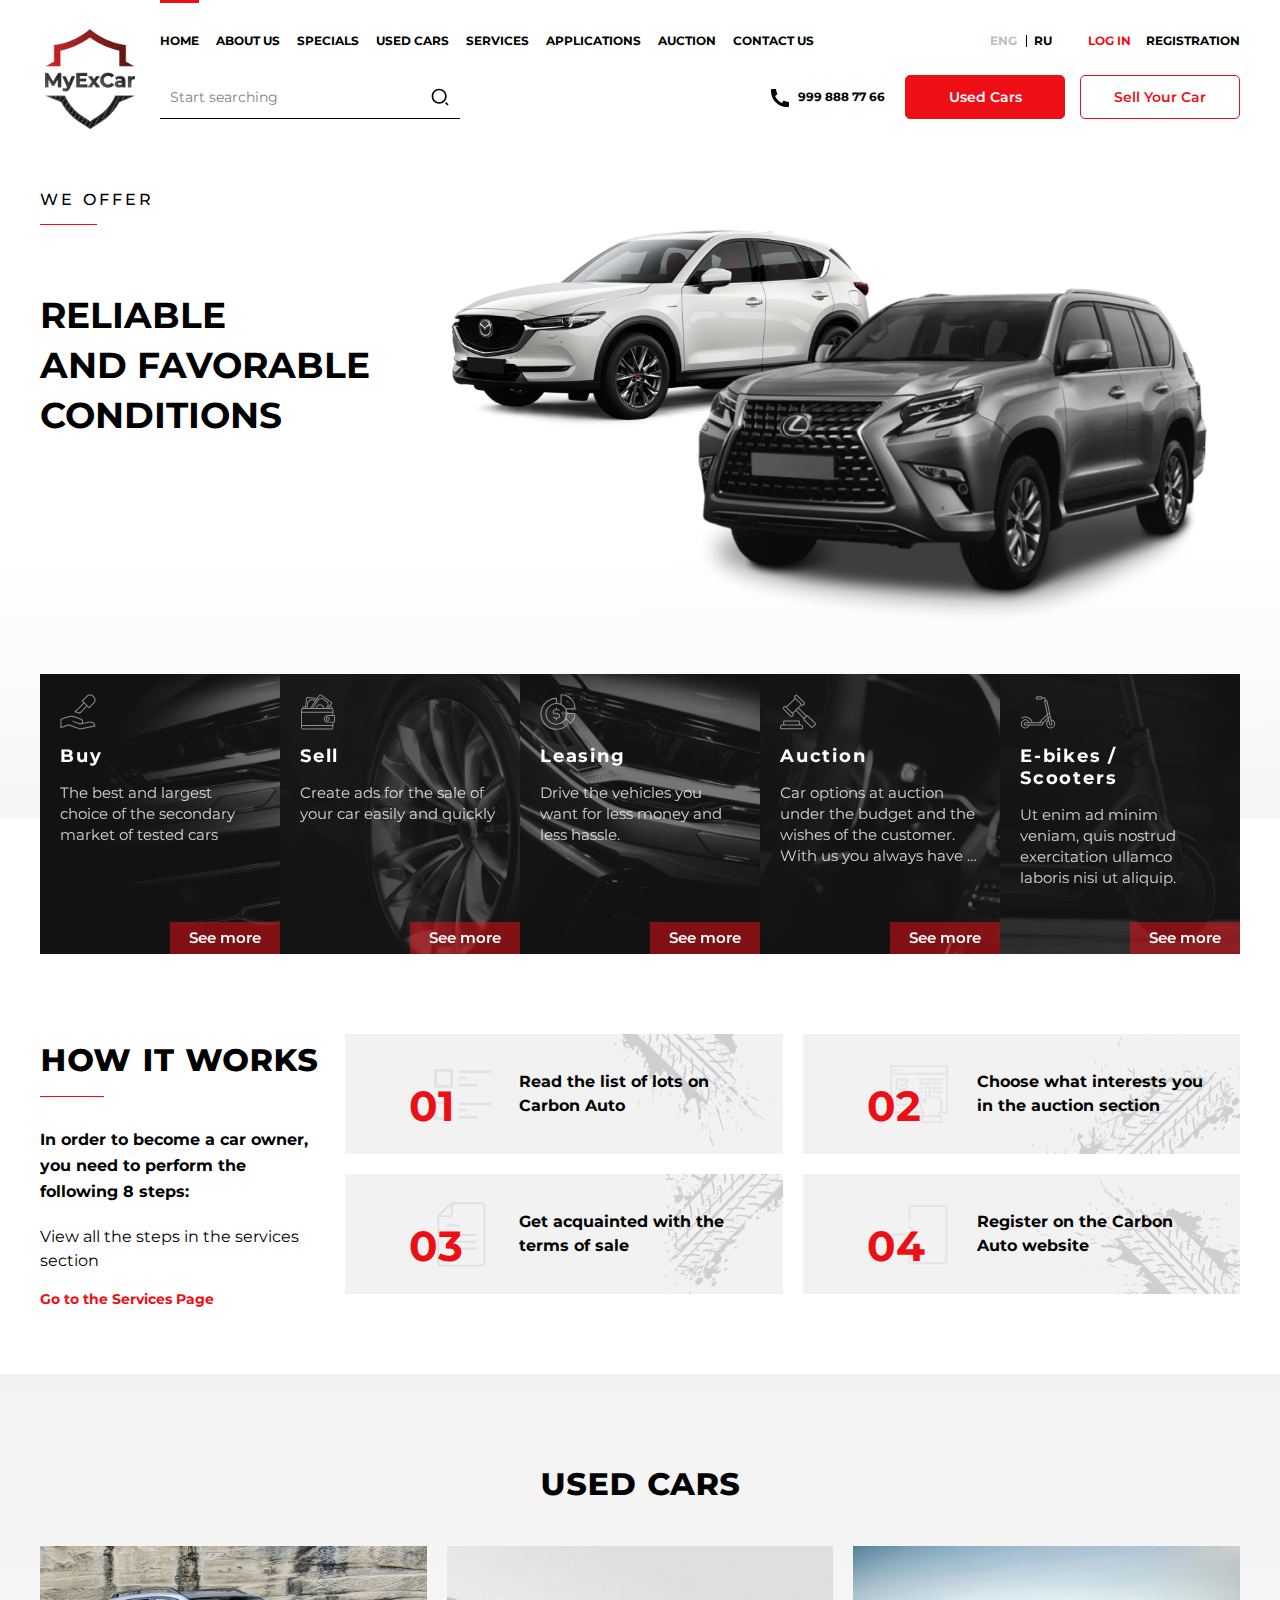
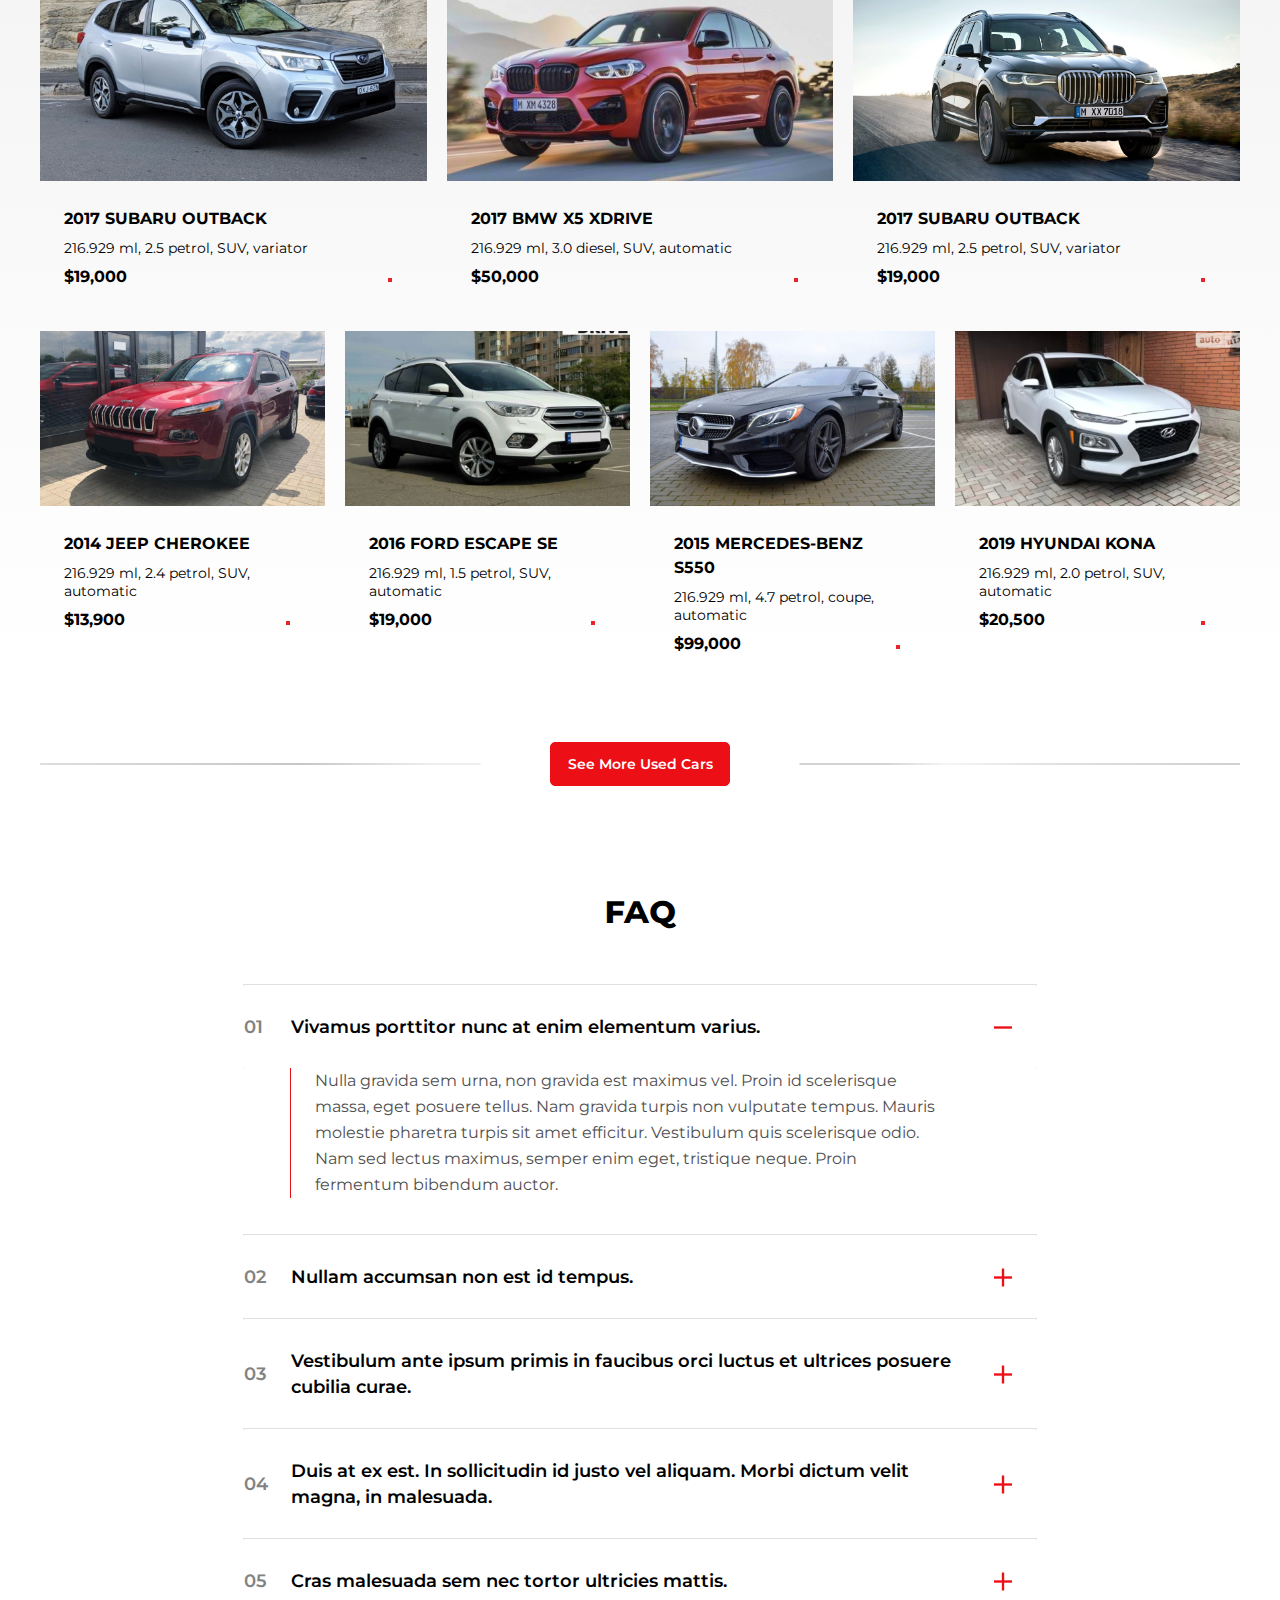
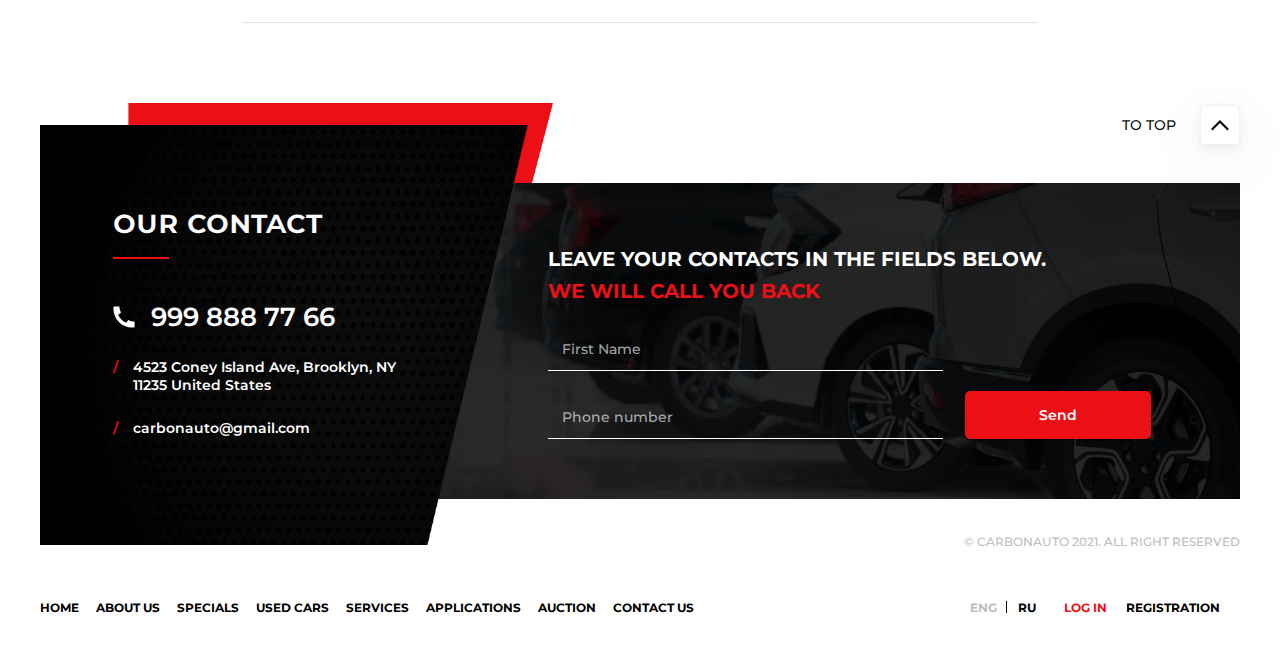
==== index.html @ 4f97e276 "update" ====
<!DOCTYPE html>
<html lang="en">

<head>
    <meta charset="UTF-8">
    <meta http-equiv="X-UA-Compatible" content="IE=edge">
    <meta name="viewport" content="width=device-width, initial-scale=1.0">
    <title>Main</title>
    <link rel="stylesheet" href="css/bootstrap.min.css">
    <link rel="stylesheet" href="css/slick.css">
    <link rel="stylesheet" href="css/common.css">
    <link rel="stylesheet" href="css/responsive.css">
</head>

<body>
    <header class="header">
        <div class="myexcontainer">
            <div class="header__contentwrapp">
                <div class="header__leftbox">
                    <a href="index.html" class="logo">
                        <img src="img/logo.svg" alt="logo">
                    </a>
                </div>
                <div class="header__rightbox">
                    <div class="header__rightbox-toprow">
                        <nav class="header_nav">
                            <ul>
                                <li class="active"><a href="index.html">HOME</a></li>
                                <li><a href="#">ABOUT US</a></li>
                                <li><a href="#">SPECIALS</a></li>
                                <li><a href="catalog.html">Used Cars</a></li>
                                <li><a href="services.html">SERVICES</a></li>
                                <li><a href="#">APPLICATIONS</a></li>
                                <li><a href="#">AUCTION</a></li>
                                <li><a href="#">CONTACT US</a></li>
                            </ul>
                        </nav>
                        <div class="header__signsect">
                            <div class="header__language">
                                <ul>
                                    <li class="active"><a href="#">ENG</a></li>
                                    <li><a href="#">RU</a></li>
                                </ul>
                            </div>
                            <div class="header__sign">
                                <ul>
                                    <li><a href="login.html">Log in</a></li>
                                    <li><a href="#">Registration</a></li>
                                </ul>
                            </div>
                        </div>
                    </div>
                    <div class="header__rightbox-bottrow">
                        <div class="header__searchbox">
                            <form action="">
                                <div class="header__serchinputfield">
                                    <input type="text" placeholder="Start searching">
                                    <button type="submit"></button>
                                </div>
                            </form>
                        </div>
                        <div class="header__callbox">
                            <a href="tel:9998887766" class="phonelink">
                                <svg width="24" height="24" viewBox="0 0 24 24" fill="none"
                                    xmlns="http://www.w3.org/2000/svg">
                                    <path
                                        d="M21 16.42V19.956C21.0001 20.2092 20.9042 20.453 20.7316 20.6382C20.559 20.8234 20.3226 20.9363 20.07 20.954C19.633 20.984 19.276 21 19 21C10.163 21 3 13.837 3 5C3 4.724 3.015 4.367 3.046 3.93C3.06372 3.67744 3.17658 3.44101 3.3618 3.26841C3.54703 3.09581 3.79082 2.99989 4.044 3H7.58C7.70404 2.99987 7.8237 3.04586 7.91573 3.12902C8.00776 3.21218 8.0656 3.32658 8.078 3.45C8.101 3.68 8.122 3.863 8.142 4.002C8.34073 5.38892 8.748 6.73783 9.35 8.003C9.445 8.203 9.383 8.442 9.203 8.57L7.045 10.112C8.36445 13.1865 10.8145 15.6365 13.889 16.956L15.429 14.802C15.4919 14.714 15.5838 14.6509 15.6885 14.6237C15.7932 14.5964 15.9042 14.6068 16.002 14.653C17.267 15.2539 18.6156 15.6601 20.002 15.858C20.141 15.878 20.324 15.9 20.552 15.922C20.6752 15.9346 20.7894 15.9926 20.8724 16.0846C20.9553 16.1766 21.0012 16.2961 21.001 16.42H21Z"
                                        fill="black" />
                                </svg>

                                999 888 77 66
                            </a>
                            <a href="catalog.html" class="redbtn">Used Cars</a>
                            <a href="#" class="transparrbtn">Sell Your Car</a>
                        </div>
                    </div>
                </div>
                <div class="searchadaptive">
                    <button class="respsearchicon"></button>
                </div>
                <div class="burgericon"></div>
            </div>
        </div>
        <div class="mobile-menu">
            <div class="mobile-menu_head">
                <span>Menu</span>
                <button class="closemenu"></button>
            </div>
            <div class="mobile-menu_body">
                <ul class="mobmenulist">
                    <li><a href="login.html">Log in</a></li>
                    <li><a href="#">Registration</a></li>
                    <li><a href="index.html">Home</a></li>
                    <li><a href="#">ABOUT US</a></li>
                    <li><a href="#">SPECIALS</a></li>
                    <li><a href="catalog.html">Used Cars</a></li>
                    <li><a href="services.html">SERVICES</a></li>
                    <li><a href="#">APPLICATIONS</a></li>
                    <li><a href="#">AUCTION</a></li>
                    <li><a href="#">CONTACT US</a></li>
                </ul>
                <div class="moblanglist">
                    <ul>
                        <li class="active"><a href="#">ENG</a></li>
                        <li><a href="#">RU</a></li>
                    </ul>
                </div>
                <div class="mobbtns">
                    <a href="catalog.html" class="redbtn">Used Cars</a>
                    <a href="#" class="transparrbtn">Sell Your Car</a>
                    <a class="mobbtns__tel" href="tel:9998887766">999 888 77 66</a>
                </div>
            </div>
        </div>
    </header>

    <main>
        <section class="mainparallaxsect">
            <div class="myexcontainer">
                <div class="row">
                    <div class="col-xl-4 col-lg-5">
                        <div class="mainparallaxsect__content">
                            <p class="sectsubtitle">we offer </p>
                            <h1>reliable<br> and favorable conditions</h1>
                        </div>
                    </div>
                    <div class="col-xl-8 col-lg-7">
                        <div class="mainparallaxsect__parallax">
                            <div id="scene">
                                <div data-depth="0.1">
                                    <img src="img/parallaxpic2.png" alt="img">
                                </div>
                                <div data-depth="-0.1">
                                    <img src="img/parallaxpic1.png" alt="img">
                                </div>
                            </div>
                            <img src="img/cars.png" alt="img">
                        </div>
                    </div>
                </div>
            </div>
        </section>

        <section class="servicesdark">
            <div class="myexcontainer">
                <div class="row no-gutters servicesdark__slider">
                    <div class="servicesdark__col">
                        <a href="#">
                            <div class="servicesdark__box">
                                <img src="img/servicepic1.jpg" alt="Buy">
                                <div class="servicesdark__boxcontent">
                                    <img src="img/icons/service-icon1.svg" alt="icon">
                                    <p class="title">Buy</p>
                                    <p class="descr">
                                        The best and largest choice of the secondary market of tested cars
                                    </p>
                                </div>
                                <span class="servicesdark__link">See more</span>
                            </div>
                        </a>
                    </div>
                    <div class="servicesdark__col">
                        <a href="#">
                            <div class="servicesdark__box">
                                <img src="img/servicepic2.jpg" alt="Buy">
                                <div class="servicesdark__boxcontent">
                                    <img src="img/icons/service-icon2.svg" alt="icon">
                                    <p class="title">Sell</p>
                                    <p class="descr">
                                        Create ads for the sale of your car easily and quickly
                                    </p>
                                </div>
                                <span class="servicesdark__link">See more</span>
                            </div>
                        </a>
                    </div>
                    <div class="servicesdark__col">
                        <a href="#">
                            <div class="servicesdark__box">
                                <img src="img/servicepic3.jpg" alt="Buy">
                                <div class="servicesdark__boxcontent">
                                    <img src="img/icons/service-icon3.svg" alt="icon">
                                    <p class="title">Leasing</p>
                                    <p class="descr">
                                        Drive the vehicles you want for less money and less hassle.
                                    </p>
                                </div>
                                <span class="servicesdark__link">See more</span>
                            </div>
                        </a>
                    </div>
                    <div class="servicesdark__col">
                        <a href="#">
                            <div class="servicesdark__box">
                                <img src="img/servicepic4.jpg" alt="Buy">
                                <div class="servicesdark__boxcontent">
                                    <img src="img/icons/service-icon4.svg" alt="icon">
                                    <p class="title">Auction</p>
                                    <p class="descr">
                                        Сar options at auction under the budget and the wishes of the customer. With us
                                        you always have a choice.
                                    </p>
                                </div>
                                <span class="servicesdark__link">See more</span>
                            </div>
                        </a>
                    </div>
                    <div class="servicesdark__col">
                        <a href="#">
                            <div class="servicesdark__box">
                                <img src="img/servicepic5.jpg" alt="Buy">
                                <div class="servicesdark__boxcontent">
                                    <img src="img/icons/service-icon5.svg" alt="icon">
                                    <p class="title">E-bikes / Scooters</p>
                                    <p class="descr">
                                        Ut enim ad minim veniam, quis nostrud exercitation ullamco laboris nisi ut
                                        aliquip.
                                    </p>
                                </div>
                                <span class="servicesdark__link">See more</span>
                            </div>
                        </a>
                    </div>
                </div>
            </div>
        </section>

        <section class="howitworks">
            <div class="myexcontainer">
                <div class="row">
                    <div class="col-xl-3 col-lg-4">
                        <div class="howitworks__descrsect">
                            <p class="section-title underlinered">how it works</p>
                            <p class="section-boldtext">
                                In order to become a car owner, you need to perform the following 8 steps:
                            </p>
                            <div class="descr">
                                <p>View all the steps in the services section</p>
                            </div>
                            <a href="#">Go to the Services Page</a>
                        </div>
                    </div>
                    <div class="col-xl-9 col-lg-8">
                        <div class="row">
                            <div class="col-md-6">
                                <div class="howitworks__box">
                                    <div class="hiwnum">
                                        <span>01</span>
                                        <img src="img/icons/hiwicon1.svg" alt="img">
                                    </div>
                                    <div class="hiwdescr">
                                        <p>Read the list of lots on Carbon Auto</p>
                                    </div>
                                </div>
                            </div>
                            <div class="col-md-6">
                                <div class="howitworks__box">
                                    <div class="hiwnum">
                                        <span>02</span>
                                        <img src="img/icons/hiwicon2.svg" alt="img">
                                    </div>
                                    <div class="hiwdescr">
                                        <p>Choose what interests you in the auction section</p>
                                    </div>
                                </div>
                            </div>
                            <div class="col-md-6">
                                <div class="howitworks__box">
                                    <div class="hiwnum">
                                        <span>03</span>
                                        <img src="img/icons/hiwicon3.svg" alt="img">
                                    </div>
                                    <div class="hiwdescr">
                                        <p>Get acquainted with the terms of sale</p>
                                    </div>
                                </div>
                            </div>
                            <div class="col-md-6">
                                <div class="howitworks__box">
                                    <div class="hiwnum">
                                        <span>04</span>
                                        <img src="img/icons/hiwicon4.svg" alt="img">
                                    </div>
                                    <div class="hiwdescr">
                                        <p>Register on the
                                            Carbon Auto website</p>
                                    </div>
                                </div>
                            </div>
                        </div>
                    </div>
                </div>
            </div>
        </section>

        <section class="usedcars">
            <div class="myexcontainer">
                <p class="section-title">used cars</p>
                <div class="row">
                    <div class="col-lg-4">
                        <a href="#">
                            <div class="usedcarscard">
                                <div class="usedcarscard__img">
                                    <img src="img/car1.png" alt="img">
                                </div>
                                <div class="usedcarscard__info">
                                    <p class="title">2017 SUBARU OUTBACK</p>
                                    <p class="descr">216.929 ml, 2.5 petrol, SUV, varіator</p>
                                    <p class="price">$19,000</p>
                                    <div class="arrowanimation">
                                        <span class="redpoint"></span>
                                        <img src="img/redarrow.svg" alt="arrow">
                                    </div>
                                </div>
                            </div>
                        </a>
                    </div>
                    <div class="col-lg-4">
                        <a href="#">
                            <div class="usedcarscard">
                                <div class="usedcarscard__img">
                                    <img src="img/car2.png" alt="img">
                                </div>
                                <div class="usedcarscard__info">
                                    <p class="title">2017 BMW X5 XDRIVE</p>
                                    <p class="descr">216.929 ml, 3.0 diesel, SUV, automatic</p>
                                    <p class="price">$50,000</p>
                                    <div class="arrowanimation">
                                        <span class="redpoint"></span>
                                        <img src="img/redarrow.svg" alt="arrow">
                                    </div>
                                </div>
                            </div>
                        </a>
                    </div>
                    <div class="col-lg-4">
                        <a href="#">
                            <div class="usedcarscard">
                                <div class="usedcarscard__img">
                                    <img src="img/car3.png" alt="img">
                                </div>
                                <div class="usedcarscard__info">
                                    <p class="title">2017 SUBARU OUTBACK</p>
                                    <p class="descr">216.929 ml, 2.5 petrol, SUV, varіator</p>
                                    <p class="price">$19,000</p>
                                    <div class="arrowanimation">
                                        <span class="redpoint"></span>
                                        <img src="img/redarrow.svg" alt="arrow">
                                    </div>
                                </div>
                            </div>
                        </a>
                    </div>
                    <div class="col-lg-3 col-md-6">
                        <a href="#">
                            <div class="usedcarscard">
                                <div class="usedcarscard__img">
                                    <img src="img/car4.png" alt="img">
                                </div>
                                <div class="usedcarscard__info">
                                    <p class="title">2014 JEEP CHEROKEE</p>
                                    <p class="descr">216.929 ml, 2.4 petrol, SUV, automatic</p>
                                    <p class="price">$13,900</p>
                                    <div class="arrowanimation">
                                        <span class="redpoint"></span>
                                        <img src="img/redarrow.svg" alt="arrow">
                                    </div>
                                </div>
                            </div>
                        </a>
                    </div>
                    <div class="col-lg-3 col-md-6">
                        <a href="#">
                            <div class="usedcarscard">
                                <div class="usedcarscard__img">
                                    <img src="img/car5.png" alt="img">
                                </div>
                                <div class="usedcarscard__info">
                                    <p class="title">2016 FORD ESCAPE SE</p>
                                    <p class="descr">216.929 ml, 1.5 petrol, SUV, automatic</p>
                                    <p class="price">$19,000</p>
                                    <div class="arrowanimation">
                                        <span class="redpoint"></span>
                                        <img src="img/redarrow.svg" alt="arrow">
                                    </div>
                                </div>
                            </div>
                        </a>
                    </div>
                    <div class="col-lg-3 col-md-6">
                        <a href="#">
                            <div class="usedcarscard">
                                <div class="usedcarscard__img">
                                    <img src="img/car6.png" alt="img">
                                </div>
                                <div class="usedcarscard__info">
                                    <p class="title">2015 MERCEDES-BENZ S550</p>
                                    <p class="descr">216.929 ml, 4.7 petrol, coupe, automatic</p>
                                    <p class="price">$99,000</p>
                                    <div class="arrowanimation">
                                        <span class="redpoint"></span>
                                        <img src="img/redarrow.svg" alt="arrow">
                                    </div>
                                </div>
                            </div>
                        </a>
                    </div>
                    <div class="col-lg-3 col-md-6">
                        <a href="#">
                            <div class="usedcarscard">
                                <div class="usedcarscard__img">
                                    <img src="img/car7.png" alt="img">
                                </div>
                                <div class="usedcarscard__info">
                                    <p class="title">2019 HYUNDAI KONA</p>
                                    <p class="descr">216.929 ml, 2.0 petrol, SUV, automatic</p>
                                    <p class="price">$20,500</p>
                                    <div class="arrowanimation">
                                        <span class="redpoint"></span>
                                        <img src="img/redarrow.svg" alt="arrow">
                                    </div>
                                </div>
                            </div>
                        </a>
                    </div>
                    <div class="col-12">
                        <div class="showmorecars">
                            <a href="#" class="redbtn">See More Used Cars</a>
                        </div>
                    </div>
                </div>
            </div>
        </section>

        <section class="faq">
            <div class="myexcontainer">
                <div class="row justify-content-center">
                    <div class="col-xl-8">
                        <p class="section-title">faq</p>
                        <div class="accordion" id="accordionExample">
                            <div class="card">
                                <div class="card-header" id="headingOne">
                                    <h2 class="mb-0">
                                        <button class="btn btn-link btn-block text-left accordeon-title minus"
                                            type="button" data-toggle="collapse" data-target="#collapseOne"
                                            aria-expanded="true" aria-controls="collapseOne">
                                            <span>01</span> Vivamus porttitor nunc at enim elementum varius.
                                            <svg class="plussvg" width="23" height="23" viewBox="0 0 23 23" fill="none"
                                                xmlns="http://www.w3.org/2000/svg">
                                                <rect y="10" width="23" height="3" fill="#EC0F16" />
                                                <rect x="13" width="23" height="3" transform="rotate(90 13 0)"
                                                    fill="#EC0F16" />
                                            </svg>
                                        </button>
                                    </h2>
                                </div>

                                <div id="collapseOne" class="collapse show" aria-labelledby="headingOne"
                                    data-parent="#accordionExample">
                                    <div class="card-body">
                                        <p>Nulla gravida sem urna, non gravida est maximus vel. Proin id scelerisque
                                            massa,
                                            eget posuere tellus. Nam gravida turpis non vulputate tempus. Mauris
                                            molestie
                                            pharetra turpis sit amet efficitur. Vestibulum quis scelerisque odio. Nam
                                            sed
                                            lectus maximus, semper enim eget, tristique neque. Proin fermentum bibendum
                                            auctor.</p>
                                    </div>
                                </div>
                            </div>
                            <div class="card">
                                <div class="card-header" id="headingTwo">
                                    <h2 class="mb-0">
                                        <button class="btn btn-link btn-block text-left accordeon-title" type="button"
                                            data-toggle="collapse" data-target="#collapseTwo" aria-expanded="true"
                                            aria-controls="collapseTwo">
                                            <span>02</span> Nullam accumsan non est id tempus.
                                            <svg class="plussvg" width="23" height="23" viewBox="0 0 23 23" fill="none"
                                                xmlns="http://www.w3.org/2000/svg">
                                                <rect y="10" width="23" height="3" fill="#EC0F16" />
                                                <rect x="13" width="23" height="3" transform="rotate(90 13 0)"
                                                    fill="#EC0F16" />
                                            </svg>
                                        </button>
                                    </h2>
                                </div>
                                <div id="collapseTwo" class="collapse" aria-labelledby="headingTwo"
                                    data-parent="#accordionExample">
                                    <div class="card-body">
                                        <p>Nulla gravida sem urna, non gravida est maximus vel. Proin id scelerisque
                                            massa,
                                            eget posuere tellus. Nam gravida turpis non vulputate tempus. Mauris
                                            molestie
                                            pharetra turpis sit amet efficitur. Vestibulum quis scelerisque odio. Nam
                                            sed
                                            lectus maximus, semper enim eget, tristique neque. Proin fermentum bibendum
                                            auctor.</p>
                                    </div>
                                </div>
                            </div>
                            <div class="card">
                                <div class="card-header" id="headingThree">
                                    <h2 class="mb-0">
                                        <button class="btn btn-link btn-block text-left accordeon-title" type="button"
                                            data-toggle="collapse" data-target="#collapseThree" aria-expanded="true"
                                            aria-controls="collapseThree">
                                            <span>03</span> Vestibulum ante ipsum primis in faucibus orci luctus et
                                            ultrices posuere cubilia curae.
                                            <svg class="plussvg" width="23" height="23" viewBox="0 0 23 23" fill="none"
                                                xmlns="http://www.w3.org/2000/svg">
                                                <rect y="10" width="23" height="3" fill="#EC0F16" />
                                                <rect x="13" width="23" height="3" transform="rotate(90 13 0)"
                                                    fill="#EC0F16" />
                                            </svg>
                                        </button>
                                    </h2>
                                </div>
                                <div id="collapseThree" class="collapse" aria-labelledby="headingThree"
                                    data-parent="#accordionExample">
                                    <div class="card-body">
                                        <p>Nulla gravida sem urna, non gravida est maximus vel. Proin id scelerisque
                                            massa,
                                            eget posuere tellus. Nam gravida turpis non vulputate tempus. Mauris
                                            molestie
                                            pharetra turpis sit amet efficitur. Vestibulum quis scelerisque odio. Nam
                                            sed
                                            lectus maximus, semper enim eget, tristique neque. Proin fermentum bibendum
                                            auctor.</p>
                                    </div>
                                </div>
                            </div>
                            <div class="card">
                                <div class="card-header" id="headingThree">
                                    <h2 class="mb-0">
                                        <button class="btn btn-link btn-block text-left accordeon-title" type="button"
                                            data-toggle="collapse" data-target="#collapseFour" aria-expanded="true"
                                            aria-controls="collapseFour">
                                            <span>04</span> Duis at ex est. In sollicitudin id justo vel aliquam. Morbi
                                            dictum velit magna, in malesuada.
                                            <svg class="plussvg" width="23" height="23" viewBox="0 0 23 23" fill="none"
                                                xmlns="http://www.w3.org/2000/svg">
                                                <rect y="10" width="23" height="3" fill="#EC0F16" />
                                                <rect x="13" width="23" height="3" transform="rotate(90 13 0)"
                                                    fill="#EC0F16" />
                                            </svg>
                                        </button>
                                    </h2>
                                </div>
                                <div id="collapseFour" class="collapse" aria-labelledby="headingThree"
                                    data-parent="#accordionExample">
                                    <div class="card-body">
                                        <p>Nulla gravida sem urna, non gravida est maximus vel. Proin id scelerisque
                                            massa,
                                            eget posuere tellus. Nam gravida turpis non vulputate tempus. Mauris
                                            molestie
                                            pharetra turpis sit amet efficitur. Vestibulum quis scelerisque odio. Nam
                                            sed
                                            lectus maximus, semper enim eget, tristique neque. Proin fermentum bibendum
                                            auctor.</p>
                                    </div>
                                </div>
                            </div>
                            <div class="card">
                                <div class="card-header" id="headingThree">
                                    <h2 class="mb-0">
                                        <button class="btn btn-link btn-block text-left accordeon-title" type="button"
                                            data-toggle="collapse" data-target="#collapseFive" aria-expanded="true"
                                            aria-controls="collapseFive">
                                            <span>05</span> Cras malesuada sem nec tortor ultricies mattis.
                                            <svg class="plussvg" width="23" height="23" viewBox="0 0 23 23" fill="none"
                                                xmlns="http://www.w3.org/2000/svg">
                                                <rect y="10" width="23" height="3" fill="#EC0F16" />
                                                <rect x="13" width="23" height="3" transform="rotate(90 13 0)"
                                                    fill="#EC0F16" />
                                            </svg>
                                        </button>
                                    </h2>
                                </div>
                                <div id="collapseFive" class="collapse" aria-labelledby="headingThree"
                                    data-parent="#accordionExample">
                                    <div class="card-body">
                                        <p>Nulla gravida sem urna, non gravida est maximus vel. Proin id scelerisque
                                            massa,
                                            eget posuere tellus. Nam gravida turpis non vulputate tempus. Mauris
                                            molestie
                                            pharetra turpis sit amet efficitur. Vestibulum quis scelerisque odio. Nam
                                            sed
                                            lectus maximus, semper enim eget, tristique neque. Proin fermentum bibendum
                                            auctor.</p>
                                    </div>
                                </div>
                            </div>
                        </div>
                    </div>
                </div>
            </div>
        </section>

        <section class="contactsfoot">
            <div class="myexcontainer">
                <div class="contactsfoot__bgpic">
                    <div class="totop">To Top
                        <span>
                            <svg width="18" height="11" viewBox="0 0 18 11" fill="none"
                                xmlns="http://www.w3.org/2000/svg">
                                <path
                                    d="M16.4999 10.5L17.9999 9L8.99988 -3.93403e-07L-0.000122464 9L1.49988 10.5L8.99988 3L16.4999 10.5Z"
                                    fill="#0A0909" />
                            </svg>
                        </span>
                    </div>
                    <div class="row">
                        <div class="col-xl-5 col-lg-5">
                            <div class="contactsfoot__leftsect">
                                <p class="title">our contact</p>
                                <a href="tel:9998887766" class="phone">
                                    <svg width="28" height="28" viewBox="0 0 28 28" fill="none"
                                        xmlns="http://www.w3.org/2000/svg">
                                        <path
                                            d="M27.5 20.63V25.934C27.5002 26.3138 27.3563 26.6795 27.0974 26.9573C26.8385 27.2351 26.4838 27.4044 26.105 27.431C25.4495 27.476 24.914 27.5 24.5 27.5C11.2445 27.5 0.5 16.7555 0.5 3.5C0.5 3.086 0.5225 2.5505 0.569 1.895C0.595584 1.51617 0.764872 1.16152 1.04271 0.902613C1.32054 0.64371 1.68623 0.499828 2.066 0.5H7.37C7.55606 0.499812 7.73554 0.568789 7.87359 0.693531C8.01164 0.818273 8.09839 0.989874 8.117 1.175C8.1515 1.52 8.183 1.7945 8.213 2.003C8.5111 4.08338 9.122 6.10675 10.025 8.0045C10.1675 8.3045 10.0745 8.663 9.8045 8.855L6.5675 11.168C8.54668 15.7797 12.2218 19.4548 16.8335 21.434L19.1435 18.203C19.2379 18.071 19.3757 17.9763 19.5327 17.9355C19.6898 17.8946 19.8562 17.9102 20.003 17.9795C21.9005 18.8808 23.9234 19.4902 26.003 19.787C26.2115 19.817 26.486 19.85 26.828 19.883C27.0129 19.902 27.1841 19.9889 27.3085 20.1269C27.433 20.2649 27.5017 20.4442 27.5015 20.63H27.5Z"
                                            fill="white" />
                                    </svg>
                                    999 888 77 66
                                </a>
                                <ul>
                                    <li>
                                        4523 Coney Island Ave, Brooklyn,
                                        NY 11235 United States
                                    </li>
                                    <li><a href="mailto:carbonauto@gmail.com">carbonauto@gmail.com</a></li>
                                </ul>
                                <img class="blackfig" src="img/footfigure1.png" alt="img">
                                <img class="redfig" src="img/footfigure2.png" alt="img">
                            </div>
                        </div>
                        <div class="col-xl-7 col-lg-7">
                            <div class="contactsfoot__rightsect">
                                <p class="title">
                                    leave your contacts in the
                                    fields below. <span>we will call you back</span>
                                </p>
                                <form action="">
                                    <div class="fields">
                                        <input type="text" placeholder="First Name">
                                        <input type="tel" placeholder="Phone number">
                                    </div>
                                    <div class="btnsect">
                                        <input type="submit" value="Send">
                                    </div>
                                </form>
                            </div>
                        </div>
                    </div>
                    <span class="rightres">© СARBONAUTO 2021. ALL RIGHT RESERVED</span>
                </div>
            </div>
        </section>


    </main>

    <footer class="footer">
        <div class="myexcontainer">
            <div class="row no-gutters justify-content-between">
                <nav class="footer__nav">
                    <ul>
                        <li><a href="#">HOME</a></li>
                        <li><a href="#">ABOUT US</a></li>
                        <li><a href="#">SPECIALS</a></li>
                        <li><a href="#">USED CARS</a></li>
                        <li><a href="#">SERVICES</a></li>
                        <li><a href="#">APPLICATIONS</a></li>
                        <li><a href="#">AUCTION</a></li>
                        <li><a href="#">CONTACT US</a></li>
                    </ul>
                </nav>
                <div class="header__signsect">
                    <div class="header__language">
                        <ul>
                            <li class="active"><a href="#">ENG</a></li>
                            <li><a href="#">RU</a></li>
                        </ul>
                    </div>
                    <div class="header__sign">
                        <ul>
                            <li><a href="#">Log in</a></li>
                            <li><a href="#">Registration</a></li>
                        </ul>
                    </div>
                </div>
            </div>
        </div>
    </footer>













    <script src="js/jquery.js"></script>
    <script src="js/bootstrap.min.js"></script>
    <script src="js/parallax.js"></script>
    <script src="js/slick.min.js"></script>
    <script src="js/common.js"></script>
</body>

</html>
---- css/common.css ----
/* general */
@import url('https://fonts.googleapis.com/css2?family=Montserrat:wght@100;200;300;400;500;600;700;800;900&family=Roboto:wght@100;300;400;500;700;900&display=swap');

body {
    font-family: 'Montserrat', sans-serif;
    font-size: 16px;
    line-height: 24px;
    color: #000;
}

.myexcontainer {
    width: 100%;
    padding: 0 75px;
    position: relative;
}

a,
button,
input {
    outline: none !important;
}

a,
a:hover {
    text-decoration: none;
}

.transparrbtn {
    background: #fff;
    border: 1px solid #EC0F16;
    border-radius: 5px;
    display: flex;
    align-items: center;
    justify-content: center;
    color: #EC0F16;
    font-weight: 600;
    font-size: 15px;
    line-height: 18px;
    width: 220px;
    height: 48px;
    transition: .3s;
}

.transparrbtn:hover {
    background: #EC0F16;
    color: #fff;
}

.redbtn {
    background: #EC0F16;
    border: 1px solid #EC0F16;
    border-radius: 5px;
    display: flex;
    align-items: center;
    justify-content: center;
    color: #fff;
    font-weight: 600;
    font-size: 15px;
    line-height: 18px;
    width: 220px;
    height: 48px;
    transition: .3s;
}

.redbtn:hover {
    /* color: #EC0F16;
    background: #fff; */
    background: #CD1319;
    color: #fff;
}

.sectsubtitle {
    letter-spacing: 0.2em;
    text-transform: uppercase;
    font-weight: 500;
    font-size: 17px;
    line-height: 21px;
    position: relative;
    margin-bottom: 60px;
}

.sectsubtitle:after {
    content: '';
    display: inline-block;
    width: 57px;
    height: 1px;
    background: #EC0F16;
    position: absolute;
    left: 0;
    bottom: -18px;
}

h1 {
    font-weight: bold;
    font-size: 56px;
    line-height: 68px;
}

.section-title {
    font-weight: bold;
    font-size: 48px;
    line-height: 59px;
    font-variant: small-caps;
    position: relative;
    margin-bottom: 64px;
}

.section-title.underlinered:after {
    content: '';
    display: inline-block;
    height: 1px;
    width: 64px;
    background: #EC0F16;
    position: absolute;
    left: 0;
    bottom: -24px;
}






/* general end*/

/* header */

.header__contentwrapp {
    display: flex;
}

.header__leftbox {
    max-width: 150px;
    width: 100%;
    display: flex;
    align-items: flex-end;
}

.header__leftbox img {
    width: 100%;
}

.header__rightbox {
    max-width: calc(100% - 150px);
    width: 100%;
    padding-left: 50px;
    padding-bottom: 19px;
    position: relative;
}

.header ul {
    list-style-type: none;
    padding: 0;
    margin: 0;
    display: flex;
}

.header ul li {
    height: 60px;
    display: flex;
    align-items: flex-end;
    position: relative;
}

.header__rightbox-toprow {
    display: flex;
    align-items: flex-end;
    justify-content: space-between;
    height: 60px;
    margin-bottom: 40px;
    position: relative;
}

.header__signsect {
    display: flex;
    align-items: center;
    justify-content: space-between;
    max-width: 315px;
    width: 100%;
}

.header_nav a {
    text-decoration: none;
    font-size: 15px;
    line-height: 18px;
    font-weight: bold;
    text-transform: uppercase;
    color: #000;
}

.header_nav li:not(:last-child),
.header__language li:not(:last-child) {
    margin-right: 30px;
}

.header_nav ul li a:before,
.header__sign ul li a:before {
    content: '';
    display: inline-block;
    position: absolute;
    height: 3px;
    width: 0;
    top: 0;
    left: 0;
    right: 0;
    margin: 0 auto;
    background: #EC0F16;
    transition: .3s;
}

.header_nav li.active a:before,
.header_nav li a:hover:before,
.header__sign ul li a:hover:before {
    width: 100%;
}

.header__sign a,
.header__language a {
    font-weight: bold;
    font-size: 15px;
    line-height: 18px;
    text-transform: uppercase;
    text-decoration: none;
    transition: .3s;
    color: #000;
}

.header__sign li:not(:last-child) {
    margin-right: 15px;
}

.header__sign li:first-child a {
    color: #EC0F16;
}

.header__language li {
    position: relative;
}

.header__language li:first-child:after {
    content: '';
    display: inline-block;
    width: 1px;
    height: 12px;
    position: absolute;
    right: -15px;
    bottom: 3px;
    background: #000;
}

.header__language li a {
    transition: .3s;
}

.header__language li.active a,
.header__language li a:hover {
    color: #BDBDBD;
}

.header__rightbox-bottrow {
    display: flex;
    align-items: center;
    justify-content: space-between;
}

.header__searchbox {
    max-width: 427px;
    width: 100%;
    position: relative;
}

.header__serchinputfield input {
    width: 100%;
    height: 48px;
    border: none;
    border-bottom: 1px solid #000000;
    padding-left: 20px;
    padding-right: 45px;
    font-size: 15px;
}

.header__serchinputfield input::placeholder {
    color: #828282;
}

.header__serchinputfield button {
    width: 24px;
    height: 24px;
    padding: 0;
    border: none;
    background-color: transparent;
    background-image: url('../img/icons/search-icon.svg');
    background-repeat: no-repeat;
    background-position: center;
    position: absolute;
    right: 20px;
    top: 50%;
    transform: translateY(-50%);
}

.phonelink {
    position: relative;
    padding-left: 39px;
    margin-right: 48px;
    font-weight: bold;
    font-size: 15px;
    line-height: 18px;
    transition: .3s;
    display: flex;
    align-items: center;
    color: #000;
}

.phonelink svg {
    margin-right: 18px;
}

.phonelink svg path {
    transition: .3s;
}

.phonelink:hover {
    color: #EC0F16;
}

.phonelink:hover svg path {
    fill: #EC0F16;
}

.header__callbox {
    display: flex;
    align-items: center;
}

.header__callbox .redbtn {
    margin-right: 24px;
}

.headerblack {
    background: #101010;
    height: 84px;
}

.headerblack__content {
    display: flex;
    align-items: center;
    justify-content: space-between;
}

.hb__menu ul,
.hb__lang ul,
.hb__sign ul {
    list-style-type: none;
    padding: 0;
    margin: 0;
}

.hb__menu ul li,
.hb__lang ul li,
.hb__sign ul li {
    display: inline-block;
    vertical-align: middle;
}

.hb__logo {
    display: flex;
    align-items: center;
}

.hb__menu ul li a,
.hb__sign ul li a {
    height: 84px;
    display: flex;
    align-items: center;
    color: #FFFFFF;
    font-weight: bold;
    font-size: 15px;
    line-height: 18px;
    text-transform: uppercase;
    position: relative;
}

.hb__menu ul li a:before,
.hb__sign ul li a:before {
    content: '';
    display: inline-block;
    height: 2px;
    width: 100%;
    background: #EC0F16;
    width: 0;
    transition: .3s;
    left: 0;
    right: 0;
    margin: 0 auto;
    position: absolute;
    top: 0;
}

.hb__menu ul li.active a:before,
.hb__menu ul li a:hover:before,
.hb__sign ul li.active a:before,
.hb__sign ul li a:hover:before {
    width: 100%;
}

.hb__menu ul li {
    margin-right: 45px;
}

.hb__sign ul li {
    margin-right: 15px;
}

.hb__menu ul li:last-child,
.hb__sign ul li:last-child {
    margin-right: 0;
}

.hb__lang ul li {
    position: relative;
}

.hb__lang ul li a {
    font-weight: bold;
    font-size: 15px;
    line-height: 18px;
    color: #FFFFFF;
}

.hb__lang ul li.active a {
    color: #BDBDBD;
}

.hb__lang ul li:not(:last-child) {
    margin-right: 30px;
}

.hb__lang ul li:not(:last-child):after {
    content: '';
    display: inline-block;
    width: 1px;
    height: 12px;
    background: #BDBDBD;
    position: absolute;
    right: -16px;
    top: 50%;
    transform: translateY(-50%);
}

.hb__tel {
    position: relative;
    padding-left: 40px;
    font-weight: bold;
    font-size: 15px;
    line-height: 18px;
    color: #fff;
}

.hb__tel:before {
    content: '';
    display: inline-block;
    width: 24px;
    height: 24px;
    background-image: url('../img/icons/telicon-white.svg');
    background-repeat: no-repeat;
    background-position: center;
    background-size: 100%;
    position: absolute;
    left: 0;
    top: 50%;
    transform: translateY(-50%);
}













/* header  end*/



/* MAIN PAGE */

.mainparallaxsect__content {
    padding-top: 60px;
}

.mainparallaxsect__content h1 {
    text-transform: uppercase;
    margin: 0;
}

.mainparallaxsect {
    position: relative;
    height: 690px;
    background: linear-gradient(179.39deg, #FFFFFF 60.71%, #F5F5F5 99.36%);
}

.mainparallaxsect__parallax #scene {
    height: 690px;
}

.mainparallaxsect__parallax #scene div {
    position: absolute !important;
}

.mainparallaxsect__parallax #scene div:first-child {
    top: 55px !important;
    right: 486px !important;
    left: initial !important;
}

.mainparallaxsect__parallax #scene div:nth-child(2) {
    right: 0;
    top: initial !important;
    left: initial !important;
    bottom: 159px;
}

.mainparallaxsect img {
    max-width: 100%;
}

.servicesdark__col {
    position: relative;
    -ms-flex: 0 0 20%;
    flex: 0 0 20%;
    max-width: 20%;
}

.servicesdark__box {
    height: 320px;
    position: relative;
    padding: 36px;
    overflow: hidden;
}

.servicesdark__box::after {
    content: "";
    display: block;
    position: absolute;
    left: 0;
    top: 0;
    width: 100%;
    height: 100%;
    background: rgba(31, 30, 30, .6);
    transition: .5s;
}

.servicesdark__box>img {
    width: 100%;
    height: 100%;
    object-fit: cover;
    object-position: 50% 50%;
    position: absolute;
    left: 0;
    top: 0;
    transition: .5s;
    animation-timing-function: ease-in-out;
    transform: scale(1.01) rotate(0deg);
}

.servicesdark__boxcontent {
    position: relative;
    z-index: 2;
}

.servicesdark__boxcontent img {
    opacity: .5;
    width: 48px;
    margin-bottom: 26px;
    transition: .3s;
}

.servicesdark__boxcontent .title {
    color: #fff;
    letter-spacing: 0.1em;
    font-weight: bold;
    font-size: 24px;
    line-height: 36px;
    margin-bottom: 26px;
}

.servicesdark__boxcontent .descr {
    margin: 0;
    color: rgba(255, 255, 255, .8);
    font-size: 15px;
    line-height: 21px;
    display: -webkit-box;
    -webkit-line-clamp: 4;
    -webkit-box-orient: vertical;
    overflow: hidden;
}

.servicesdark__link {
    width: 120px;
    height: 36px;
    display: flex;
    align-items: center;
    justify-content: center;
    background: rgba(236, 15, 22, 0.5);
    color: #fff;
    font-weight: 600;
    font-size: 15px;
    line-height: 24px;
    z-index: 2;
    position: absolute;
    right: 0;
    bottom: 0;
    transition: .3s;
}

.servicesdark__box:hover .servicesdark__boxcontent img {
    opacity: 1;
}

.servicesdark__box:hover .servicesdark__link {
    background: #EC0F16;
}

.servicesdark__box:hover>img {
    transform: scale(1.1) rotate(4deg);
}

.servicesdark__box:hover:after {
    background: rgba(19, 18, 18, .6);
}

.servicesdark {
    margin-top: -145px;
}

.howitworks {
    padding: 105px 0 100px;
}

.howitworks .section-title {
    margin-bottom: 88px;
}

.howitworks .section-boldtext {
    margin-bottom: 36px;
    font-size: 18px;
    line-height: 30px;
    font-weight: bold;
    max-width: 385px;
}

.howitworks .descr {
    max-width: 385px;
}

.howitworks .descr p {
    margin-bottom: 14px;
}

.howitworks a {
    color: #EC0F16;
    font-weight: bold;
}

.howitworks a:hover {
    text-decoration: underline;
}

.howitworks__box {
    position: relative;
    overflow: hidden;
    background: #F2F2F2;
    height: 168px;
    margin-bottom: 20px;
    display: flex;
    align-items: center;
    padding: 18px 30px 18px 64px;
    background-repeat: no-repeat;
    background-position: top right;
    background-size: 100%;
}

.howitworks .col-lg-8 .col-md-6:nth-child(1) .howitworks__box,
.howitworks .col-lg-8 .col-md-6:nth-child(5) .howitworks__box {
    background-image: url('../img/tire1.png');
}

.howitworks .col-lg-8 .col-md-6:nth-child(2) .howitworks__box,
.howitworks .col-lg-8 .col-md-6:nth-child(6) .howitworks__box {
    background-image: url('../img/tire2.png');
}

.howitworks .col-lg-8 .col-md-6:nth-child(3) .howitworks__box,
.howitworks .col-lg-8 .col-md-6:nth-child(7) .howitworks__box {
    background-image: url('../img/tire3.png');
}

.howitworks .col-lg-8 .col-md-6:nth-child(4) .howitworks__box,
.howitworks .col-lg-8 .col-md-6:nth-child(8) .howitworks__box {
    background-image: url('../img/tire4.png');
}

.howitworks__box .hiwnum {
    display: flex;
    align-items: flex-end;
    width: 98px;
    height: 92px;
    position: relative;
}

.howitworks__box .hiwnum span {
    color: #EC0F16;
    text-transform: uppercase;
    font-weight: bold;
    font-size: 48px;
    line-height: 64px;
    position: relative;
    z-index: 2;

}

.howitworks__box .hiwnum img {
    max-width: 100%;
    max-height: 100%;
    position: absolute;
    z-index: 1;
    right: 0;
    top: 0;
}

.howitworks__box .hiwdescr {
    width: calc(100% - 98px);
    padding-left: 38px;
}

.howitworks__box .hiwdescr p {
    margin: 0;
    color: #000000;
    font-weight: bold;
    font-size: 18px;
    line-height: 30px;
    max-width: 250px;
}

.usedcars {
    padding: 84px 0 60px;
    background: linear-gradient(180deg, #F2F2F2 0%, rgba(242, 242, 242, 0) 83.44%);
}

.usedcars .section-title {
    text-align: center;
}

.usedcarscard__img {
    overflow: hidden;
}

.usedcarscard__img img {
    width: 100%;
    height: 100%;
    object-fit: cover;
    object-position: 50% 50%;
}

.usedcarscard__info {
    padding: 26px 70px 22px 24px;
    position: relative;
}

.usedcarscard__info .title {
    color: #000000;
    font-weight: bold;
    margin-bottom: 8px;
}

.usedcarscard__info .descr {
    color: #000000;
    margin-bottom: 8px;
}

.usedcarscard__info .price {
    margin: 0;
    font-weight: bold;
    color: #000;
    transition: .3s;
}

.arrowanimation {
    width: 48px;
    height: 24px;
    position: absolute;
    right: 22px;
    bottom: 22px;
    display: flex;
    align-items: center;
    justify-content: center;
    overflow: hidden;
}

.arrowanimation .redpoint {
    display: inline-block;
    width: 6px;
    height: 6px;
    background: #E7242A;
    transition: .3s;
    position: absolute;
    top: 50%;
    left: 50%;
    transform: translate(-50%, -50%);
}

.arrowanimation img {
    position: absolute;
    transition: .3s;
    transform: translate(-150%, -50%);
    top: 50%;
}

.usedcarscard {
    transition: .5s;
    margin-bottom: 20px;
}

.usedcarscard:hover .arrowanimation .redpoint {
    left: 150%;
}

.usedcarscard:hover .arrowanimation img {
    right: 0;
    left: initial;
    transform: translate(0%, -50%);
}

.usedcarscard:hover {
    background-color: #fff;
    box-shadow: 0px 18px 80px rgba(0, 0, 0, 0.07), 0px 7.51997px 33.4221px rgba(0, 0, 0, 0.0345571), 0px 4.02054px 17.869px rgba(0, 0, 0, 0.0281663), 0px 2.25388px 10.0172px rgba(0, 0, 0, 0.0256993), 0px 1.19702px 5.32008px rgba(0, 0, 0, 0.0208133), 0px 0.498106px 2.21381px rgba(0, 0, 0, 0.0122481);
}

.usedcarscard:hover .usedcarscard__info .price {
    color: #EC0F16;
}

.showmorecars {
    margin-top: 44px;
    background-image: url('../img/line.png');
    background-repeat: no-repeat;
    background-position: center;
}

.showmorecars a {
    margin: 0 auto;
}

.faq {
    padding: 60px 0 120px;
}

.card-header:first-child,
.accordion>.card:first-of-type,
.accordion>.card:last-of-type {
    border-radius: 0;
}

.card-header {
    border: none;
    padding: 0;
}

.accordeon-title {
    text-decoration: none !important;
    color: #000000;
    font-weight: 600;
    font-size: 21px;
    line-height: 26px;
    display: flex;
    align-items: center;
    background: #fff;
    padding: 36px 55px 36px 0;
}

.accordeon-title:hover {
    color: #000;
}

.accordeon-title span {
    display: inline-block;
    width: 47px;
    color: #828282;
    min-width: 47px;
}

.card {
    border: none;
    border-top: 1px solid #E0E0E0;
}

.card:last-child {
    border-bottom: 1px solid #E0E0E0;
}

.accordeon-title .plussvg rect {
    transition: .3s;
}

.accordeon-title.minus .plussvg rect:nth-child(2) {
    opacity: 0;
}

.accordeon-title svg {
    position: absolute;
    right: 25px;
}

.card-body {
    color: #4F4F4F;
    line-height: 26px;
    padding: 0 96px 36px 47px;
}

.card-body p {
    margin: 0;
    padding-left: 24px;
    border-left: 1px solid #EC0F16;
}

.faq .section-title {
    text-align: center;
    margin-bottom: 84px;
}

.contactsfoot {
    padding: 98px 0 58px;
    position: relative;
}

.contactsfoot__bgpic {
    height: 400px;
    background-image: url('../img/footbg1.png');
    background-size: 100% 100%;
    background-position: top right;
    background-repeat: no-repeat;
    position: relative;
}

.contactsfoot__rightsect {
    padding: 79px 0;
}

.contactsfoot__rightsect .title {
    color: #fff;
    text-transform: uppercase;
    font-weight: bold;
    font-size: 24px;
    line-height: 36px;
    max-width: 531px;
    margin-bottom: 35px;
}

.contactsfoot__rightsect .title span {
    color: #EC0F16;
}

.contactsfoot__rightsect form {
    display: flex;
    align-items: flex-end;
}

.contactsfoot__rightsect .fields {
    max-width: 57%;
    width: 100%;
}

.contactsfoot__rightsect .btnsect {
    max-width: 27%;
    width: 100%;
    margin-left: 22px;
}

.contactsfoot__rightsect .fields input {
    width: 100%;
    height: 54px;
    background: transparent;
    border: none;
    border-bottom: 1px solid #FFFFFF;
    padding-left: 14px;
    padding-right: 14px;
    color: #fff;
    font-weight: 500;
    font-size: 16px;
    font-family: 'Montserrat', sans-serif;
    margin-bottom: 27px;
}

.contactsfoot__rightsect .fields input::placeholder {
    font-weight: 500;
    font-size: 16px;
    color: rgba(255, 255, 255, .64);
}

.contactsfoot__rightsect .fields input:last-child {
    margin-bottom: 0;
}

.contactsfoot__rightsect .btnsect input {
    width: 100%;
    height: 56px;
    background: #EC0F16;
    border-radius: 5px;
    border: none;
    outline: none;
    color: #fff;
    font-weight: 600;
    font-size: 15px;
    line-height: 18px;
    transition: .3s;
}

.contactsfoot__rightsect .btnsect input:hover {
    background: #CD1319;
}

.contactsfoot__leftsect {
    padding-left: 20%;
    padding-top: 45px;
    position: relative;
}

.contactsfoot__leftsect .title {
    position: relative;
    margin-bottom: 82px;
    color: #fff;
    font-variant: small-caps;
    text-transform: lowercase;
    font-weight: 600;
    font-size: 36px;
    line-height: 44px;
}

.contactsfoot__leftsect .title:after {
    content: '';
    display: inline-block;
    position: absolute;
    left: 0;
    bottom: -18px;
    height: 2px;
    width: 56px;
    background: #EC0F16;
}

.contactsfoot__leftsect .phone {
    position: relative;
    padding-left: 45px;
    color: #fff;
    font-weight: 600;
    font-size: 36px;
    line-height: 44px;
    transition: .3s;
    display: inline-block;
    margin-bottom: 36px;
}

.contactsfoot__leftsect .phone:hover {
    color: #EC0F16;
}

.contactsfoot__leftsect .phone svg {
    position: absolute;
    left: 0;
    top: 50%;
    transform: translateY(-50%);
}

.contactsfoot__leftsect .phone svg path {
    transition: .3s;
}

.contactsfoot__leftsect .phone:hover svg path {
    fill: #EC0F16;
}

.contactsfoot__leftsect ul {
    padding: 0;
    margin: 0;
    list-style-type: none;
    max-width: 310px;
}

.contactsfoot__leftsect ul li,
.contactsfoot__leftsect ul li a {
    display: block;
    margin-bottom: 36px;
    padding-left: 20px;
    position: relative;
    color: #fff;
    font-weight: 600;
    font-size: 16px;
    line-height: 24px;
}

.contactsfoot__leftsect ul li:before {
    content: '/';
    color: #EC0F16;
    position: absolute;
    left: 0;
    top: 0;
}

.contactsfoot__leftsect ul li:last-child {
    margin-bottom: 0;
}

.blackfig {
    position: absolute;
    left: 0;
    top: -58px;
    z-index: 2;
    width: 100%;
    max-width: 726px;
    height: 515px;
}

.redfig {
    position: absolute;
    top: -98px;
    z-index: -1;
    width: 87%;
    left: 20%;
    max-width: 632px;
    height: 498px;
}

.contactsfoot__leftsect *:not(img) {
    position: relative;
    z-index: 3;
}

.totop {
    position: absolute;
    top: -95px;
    right: 0;
    display: flex;
    align-items: center;
    color: #101010;
    font-weight: 500;
    font-size: 15px;
    line-height: 18px;
    text-transform: uppercase;
    cursor: pointer;
    transition: .3s;
}

.totop span {
    display: inline-block;
    margin-left: 24px;
    width: 48px;
    height: 48px;
    background-color: #fff;
    border: 1px solid #F2F2F2;
    border-radius: 4px;
    box-shadow: 0px 18px 80px rgba(0, 0, 0, 0.07), 0px 7.51997px 33.4221px rgba(0, 0, 0, 0.0345571), 0px 4.02054px 17.869px rgba(0, 0, 0, 0.0281663), 0px 2.25388px 10.0172px rgba(0, 0, 0, 0.0256993), 0px 1.19702px 5.32008px rgba(0, 0, 0, 0.0208133), 0px 0.498106px 2.21381px rgba(0, 0, 0, 0.0122481);
    display: flex;
    align-items: center;
    justify-content: center;
}

.totop:hover {
    color: #EC0F16;
}

.totop svg path {
    transition: .3s;
}

.totop:hover svg path {
    fill: #EC0F16;
}

.contactsfoot .rightres {
    font-weight: 500;
    font-size: 12px;
    line-height: 15px;
    text-transform: uppercase;
    color: #BDBDBD;
    position: absolute;
    right: 0;
    bottom: -50px;
}

.footer {
    padding: 64px 0 48px 0;
}

.footer__nav ul {
    list-style-type: none;
    padding: 0;
    margin: 0;
    display: flex;
    align-items: center;
}

.footer__nav ul li {
    margin-right: 50px;
}

.footer__nav ul li:last-child {
    margin-right: 0;
}

.linepic {
    height: 2px;
    position: absolute;
    background-image: url('../img/headerline.png');
    background-repeat: no-repeat;
    background-position: center;
    background-size: 100% auto;
    bottom: 8px;
}

.footer__nav ul li a {
    color: #000000;
    font-weight: bold;
    font-size: 15px;
    line-height: 18px;
    transition: .3s;
    -webkit-transition: .3s;
    -moz-transition: .3s;
    -ms-transition: .3s;
    -o-transition: .3s;
}

.footer__nav ul li a:hover {
    color: #BDBDBD;
}

.footer ul {
    list-style-type: none;
    padding: 0;
    margin: 0;
}

.footer ul li {
    display: inline-block;
    vertical-align: middle;
}

.footer .header__language li:first-child:after {
    bottom: 6px;
}

.footer .row {
    position: relative;
    align-items: center;
}

.footer .linepic {
    bottom: 11px;
}

.footer .header__sign ul li a:hover:before {
    display: none;
}

.footer .header__sign a:hover {
    color: #BDBDBD;
}

.header_nav {
    max-width: 878px;
}

.header_nav:after {
    content: '';
    display: inline-block;
    height: 2px;
    width: calc(100% - 878px - 355px);
    position: absolute;
    right: 335px;
    background-image: url('../img/headerline.png');
    background-repeat: no-repeat;
    background-position: center;
    bottom: 8px;
}

.footer__nav {
    max-width: 1020px;
}

.footer__nav:after {
    content: '';
    display: inline-block;
    height: 2px;
    width: calc(100% - 1020px - 355px);
    position: absolute;
    right: 335px;
    background-image: url('../img/headerline.png');
    background-repeat: no-repeat;
    background-position: center;
    bottom: 11px;
}

.usedcarscard__info .descr {
    display: -webkit-box;
    -webkit-line-clamp: 2;
    -webkit-box-orient: vertical;
    overflow: hidden;
}

.searchadaptive,
.burgericon {
    display: none;
}

.mainparallaxsect__parallax>img {
    display: none;
}

.contactsfoot__leftsect ul li a {
    padding: 0;
}

.mobile-menu {
    display: none;
}

/* MAIN PAGE end */

/* SERVICES */
.breacrumbs {
    padding: 18px 0;
}

.breacrumbs ul {
    padding: 0;
    margin: 0;
    list-style-type: none;
}

.breacrumbs ul li {
    display: inline-block;
    vertical-align: middle;
    margin-right: 17px;
    position: relative;
}

.breacrumbs ul li:after {
    content: '/';
    color: #000;
    position: absolute;
    right: 0;
    top: 50%;
    transform: translateY(-50%);
    right: -13px;
}

.breacrumbs ul li:last-child:after {
    display: none;
}

.breacrumbs ul li a {
    color: #000;
    font-weight: 500;
    font-size: 13px;
    line-height: 18px;
}

.breacrumbs ul li {
    color: #BDBDBD;
    font-weight: 500;
    font-size: 13px;
    line-height: 18px;
}

.servicescontsect {
    padding-top: 30px;
}

.services__title {
    margin: 0;
    font-weight: bold;
    font-size: 30px;
    line-height: 42px;
    color: #101010;
    padding-right: 20px;
}

.services__description {
    padding-top: 14px;
    position: relative;
}

.services__description:before {
    content: '';
    display: inline-block;
    height: 1px;
    width: 64px;
    background: #EC0F16;
    position: absolute;
    left: 0;
    top: 0;
}

.services__description p:last-child {
    margin-bottom: 0;
}

.services__listsect {
    margin: 64px 0 84px;
}

.services__listsect ol {
    padding-left: 20px;
    margin-bottom: 0;
}

.services__listsect ol>li {
    color: #EC0F16;
    font-weight: bold;
    font-size: 16px;
    line-height: 24px;
    margin-bottom: 30px;
    padding-left: 18px;
}

.services__listsect li:last-child {
    margin-bottom: 0;
}

.services__listsect ol>li span {
    color: #101010;
}

.services__listsect ol>li ul {
    padding-top: 14px;
    padding-left: 20px;
}

.services__listsect ol>li ul li {
    font-weight: normal;
    font-size: 16px;
    line-height: 24px;
    color: #333333;
    list-style-type: none;
    margin: 0;
    position: relative;
}

.services__listsect ol>li ul li:after {
    content: '';
    display: inline-block;
    width: 6px;
    height: 6px;
    position: absolute;
    left: -16px;
    top: 9px;
    background: url('../img/icons/uldot.svg') no-repeat center;
    background-size: 100%;
}

.gotoaction {
    display: flex;
    align-items: center;
    justify-content: space-between;
    margin-bottom: 87px;
}

.gotoaction p {
    max-width: calc(100% - 250px);
    margin: 0;
    color: #101010;
    font-weight: bold;
    font-size: 30px;
    line-height: 42px;
}

.servbottboxcol {
    position: relative;
    -ms-flex: 0 0 20%;
    flex: 0 0 20%;
    padding: 0 10px;
    max-width: 20%;
}

.servbottbox {
    height: 120px;
    position: relative;
    overflow: hidden;
    border-radius: 5px;
    display: flex;
    align-items: center;
    justify-content: center;
}

.servbottbox:after {
    content: '';
    display: block;
    position: absolute;
    left: 0;
    top: 0;
    width: 100%;
    height: 100%;
    background: rgba(10, 9, 9, .72);
}

.servbottbox img {
    width: 100%;
    height: 100%;
    object-fit: cover;
    object-position: 50% 50%;
    position: absolute;
}

.servbottbox p {
    margin: 0;
    position: relative;
    z-index: 3;
    color: #fff;
    letter-spacing: 0.2em;
    font-weight: bold;
    font-size: 16px;
    line-height: 24px;
    max-width: 120px;
}

.servbottbox p:after {
    content: '';
    width: 24px;
    height: 1px;
    background: #EC0F16;
    position: absolute;
    top: 50%;
    transform: translateY(-50%);
    left: -50px;
}

.black-footer {
    /* margin-top: 84px; */
    padding: 95px 0 23px 0;
    background: #101010;

}

.servbottboxes {
    padding-bottom: 80px;
}

.bf__flexwrapper {
    display: flex;
    justify-content: space-between;
}

.bf__logo {
    max-width: 170px;
    width: 100%;
}

.bf__navlist ul {
    list-style-type: none;
    padding: 0;
    margin: 0;
}

.bf__navlist ul li {
    margin-bottom: 20px;
}

.bf__navlist ul li:last-child {
    margin-bottom: 0;
}

.bf__navlist ul li a {
    font-size: 15px;
    line-height: 18px;
    color: #FFFFFF;
    text-transform: uppercase;
}

.bf__infolist .title {
    font-weight: 600;
    font-size: 15px;
    line-height: 20px;
    text-transform: uppercase;
    position: relative;
    color: #fff;
    margin-bottom: 38px;
}

.bf__infolist .title:after {
    content: '';
    display: inline-block;
    width: 56px;
    height: 2px;
    background: #EC0F16;
    position: absolute;
    left: 0;
    bottom: -14px;
}

.bf__infolist {
    max-width: 280px;
}

.bf__infolist ul {
    list-style-type: none;
    padding: 0;
    margin: 0;
}

.bf__infolist ul li {
    color: #fff;
    display: block;
    padding-left: 18px;
    position: relative;
    margin-bottom: 20px;
}

.bf__infolist ul li:last-child {
    margin-bottom: 0;
}

.bf__infolist ul li:before {
    content: '/';
    display: inline-block;
    position: absolute;
    left: 0;
    top: 1px;
    color: #EC0F16;
}

.bf__infolist ul li a {
    color: #fff;
}


.services__description p {
    color: #101010;
}

.bf__lang {
    position: relative;
}

.bf__lang ul {
    list-style-type: none;
    padding: 0;
    margin: 0;
}

.bf__lang ul li {
    display: inline-block;
    vertical-align: middle;
    position: relative;
}

.bf__lang ul li a {
    font-size: 15px;
    line-height: 18px;
    color: #FFFFFF;
}

.bf__lang ul li.active a {
    color: #BDBDBD;
}

.bf__lang ul li:first-child {
    margin-right: 30px;
}

.bf__lang ul li:first-child:after {
    content: '';
    display: inline-block;
    width: 1px;
    height: 12px;
    background: #fff;
    position: absolute;
    right: -16px;
    top: 50%;
    transform: translateY(-50%);
}

.foottotop {
    position: absolute;
    right: 0;
    bottom: 0;
    width: 48px;
    height: 48px;
    background: #181818;
    border-radius: 4px;
    display: flex;
    align-items: center;
    justify-content: center;
    cursor: pointer;
}

.bf__rightreserved {
    text-align: right;
    margin-top: 60px;
}

.bf__rightreserved p {
    margin: 0;
    color: #4F4F4F;
    text-transform: uppercase;
    font-size: 12px;
    line-height: 15px;
}

.hb__tel:hover {
    color: #fff;
}

.headerblack .header__contentwrapp {
    display: none;
}

.onescreenpage {
    min-height: calc(100vh - 84px);
    display: flex;
    align-items: center;
    justify-content: center;
}

.signform {
    max-width: 428px;
    width: 100%;
    margin: 0 auto;
}

.signform .title {
    color: #000;
    font-weight: 600;
    font-size: 24px;
    line-height: 36px;
    margin-bottom: 14px;
}

.signform .subtitle {
    color: #4F4F4F;
    font-size: 15px;
    line-height: 24px;
    margin-bottom: 30px;
}

.signform .subtitle a {
    margin-left: 4px;
    display: inline-block;
    color: #000;
    font-size: 15px;
    line-height: 24px;
    text-decoration: underline;
}

.signform .inpfield label {
    display: block;
    margin-bottom: 4px;
    color: #4F4F4F;
    font-weight: normal;
    font-size: 14px;
    line-height: 18px;
}

.signform .inpfield input {
    width: 100%;
    height: 48px;
    outline: none;
    border: 1px solid #E0E0E0;
    padding-left: 15px;
}

.signform .inpfield,
.signform .checkfield {
    margin-bottom: 24px;
}

.signform .checkfield label {
    margin: 0;
    color: #000000;
    font-weight: normal;
    font-size: 14px;
    line-height: 18px;
    position: relative;
    padding-left: 28px;
    cursor: pointer;
}

.signform .checkfield label:before {
    content: '';
    display: inline-block;
    width: 14px;
    height: 14px;
    border: 1px solid #E0E0E0;
    border-radius: 2px;
    position: absolute;
    left: 0;
    top: 50%;
    transform: translateY(-50%);
}

.signform .checkfield input {
    display: none;
}

.signform .checkfield input:checked+label:before {
    background-image: url('../img/icons/check-icon.svg');
    background-repeat: no-repeat;
    background-position: center;
    background-size: 90%;
}

.signform .redbtn {
    width: 100%;
    height: 48px;
    margin-bottom: 24px;
}

.signform .text-center a {
    color: #2F80ED;
    text-decoration-line: underline;
    font-size: 14px;
    line-height: 18px;
}

.signform .text-center a:hover {
    text-decoration: none;
}

.signform .subtitle a:hover {
    text-decoration: none;
}

/* SERVICES END*/


/* CATALOG */


.cattopfilter .filttitl {
    margin: 0;
    font-weight: bold;
    font-size: 24px;
    line-height: 36px;
}

.cattopfilter {
    padding: 35px 0 20px;
}

.cattopfilter .filtwrap {
    display: flex;
    align-items: center;
}

.cattopfilter .cattopfilter__search {
    /* max-width: 630px; */
    max-width: 47%;
    flex: 0 0 47%;
    width: 100%;
}

.cattopfilter .searchbox {
    position: relative;
}

.cattopfilter .searchbox input {
    width: 100%;
    height: 48px;
    outline: none;
    border: none;
    border-bottom: 1px solid #BDBDBD;
    color: #000;
    font-size: 15px;
    font-family: 'Montserrat', sans-serif;
    padding-left: 20px;
    padding-right: 45px;
}

.cattopfilter .searchbox input::placeholder {
    color: #BDBDBD;
}

.cattopfilter .searchbox button {
    width: 24px;
    height: 24px;
    padding: 0;
    border: none;
    outline: none;
    background: url('../img/icons/searchicon-grey.svg') no-repeat center;
    background-size: 100%;
    position: absolute;
    right: 18px;
    top: 50%;
    transform: translateY(-50%);
}

.cattopfilter .filtbox {
    max-width: 53%;
    flex: 0 0 53%;
    display: flex;
    align-items: center;
    padding-left: 50px;
    justify-content: space-between;
}

.cattopfilter .filtbox .showitems {
    display: flex;
    align-items: center;
}

.cattopfilter .filtbox .showitems>p {
    color: #828282;
    font-size: 15px;
    line-height: 18px;
    font-family: 'Roboto', sans-serif;
    margin: 0;
    margin-right: 20px;
}

.cattopfilter .filtbox .showitems .jq-selectbox {
    width: 100px;
}

.cattopfilter .filtbox .jq-selectbox__select {
    height: 48px;
    border-radius: 0;
    box-shadow: none;
    background: #fff;
    font-size: 16px;
    line-height: 24px;
    color: #000000;
    font-family: 'Roboto', sans-serif;
    border: 1px solid #BDBDBD;
    padding-left: 15px;
}

.cattopfilter .filtbox .jq-selectbox.focused .jq-selectbox__select {
    border: 1px solid #BDBDBD;
}

.jq-selectbox__trigger {
    border-left: none;
}

.jq-selectbox__trigger-arrow {
    border-top: 7px solid #000;
    border-right: 7px solid transparent;
    border-left: 7px solid transparent;
    top: 50%;
    transform: translateY(-50%);
}

.jq-selectbox__select-text {
    display: flex;
    align-items: center;
    height: 100%;
}

.cattopfilter .filtbox .sortby .jq-selectbox {
    width: 220px;
}

.columnorrow {
    display: flex;
    width: 95px;
    height: 48px;
    border: 1px solid #BDBDBD;
}

.columnorrow button {
    width: 50%;
    width: 50%;
    border: none;
    background: #fff;
    outline: none;
    padding: 0;
}

.columnorrow button:first-child {
    border-right: 1px solid #BDBDBD;
}

.columnorrow button img {
    opacity: .4;
}

.columnorrow button.active img {
    opacity: 1;
}

.catcontent {
    background: #F2F2F2;
    padding: 20px 0;
}

.leftcatfilter {
    background: #fff;
    padding: 24px;
}

/* RANGE SLIDER */

/* This line can be removed it was just for display on CodePen: */
.container {
    margin-top: 125px;
}

.slider-labels {
    margin-top: 44px;
    display: flex;
    justify-content: space-between;
}

.noUi-target,
.noUi-target * {
    -webkit-touch-callout: none;
    -webkit-user-select: none;
    -ms-touch-action: none;
    touch-action: none;
    -ms-user-select: none;
    -moz-user-select: none;
    user-select: none;
    -moz-box-sizing: border-box;
    box-sizing: border-box;
}

.noUi-target {
    position: relative;
    direction: ltr;
}

.noUi-base {
    width: 100%;
    height: 100%;
    position: relative;
    z-index: 1;
}

.noUi-origin {
    position: absolute;
    right: 0;
    top: 0;
    left: 0;
    bottom: 0;
}

.noUi-handle {
    position: relative;
    z-index: 1;
}

.noUi-stacking .noUi-handle {
    z-index: 10;
}

.noUi-state-tap .noUi-origin {
    -webkit-transition: left 0.3s, top .3s;
    transition: left 0.3s, top .3s;
}

.noUi-state-drag * {
    cursor: inherit !important;
}

.noUi-base,
.noUi-handle {
    -webkit-transform: translate3d(0, 0, 0);
    transform: translate3d(0, 0, 0);
}

.noUi-horizontal {
    height: 4px;
}

.noUi-horizontal .noUi-handle {
    width: 8px;
    height: 18px;
    border-radius: 50%;
    left: 0;
    top: 5px;
    background-size: 100% 100% !important;
    border-radius: 0 !important;
    display: inline-block;
}

.noUi-horizontal .noUi-handle.noUi-handle-upper {
    background: url('../img/icons/rangeslider-item.svg') no-repeat center;
    right: 8px;
    left: initial;
}

.noUi-horizontal .noUi-handle.noUi-handle-lower {
    background: url('../img/icons/rangeslider-item2.svg') no-repeat center;
}

.noUi-background {
    background: #D6D7D9;
}

.noUi-connect {
    background: #EC0F16;
    -webkit-transition: background 450ms;
    transition: background 450ms;
}

.noUi-origin {
    border-radius: 2px;
}

.noUi-target {
    border-radius: 2px;
}

.noUi-draggable {
    cursor: w-resize;
}

.noUi-vertical .noUi-draggable {
    cursor: n-resize;
}

.noUi-handle {
    cursor: default;
    -webkit-box-sizing: content-box !important;
    -moz-box-sizing: content-box !important;
    box-sizing: content-box !important;
}

[disabled].noUi-connect,
[disabled] .noUi-connect {
    background: #B8B8B8;
}

[disabled].noUi-origin,
[disabled] .noUi-handle {
    cursor: not-allowed;
}

.caption {
    width: calc(50% - 12px);
}

.caption>span {
    height: 48px;
    border: 1px solid #BDBDBD;
    display: flex;
    width: 100%;
    align-items: center;
    padding-left: 15px;
    font-size: 16px;
    line-height: 19px;
    color: #000;
    font-family: 'Roboto', sans-serif;
}

/* RANGE SLIDER - end*/


.leftcatfilter .title {
    color: #101010;
    font-weight: 600;
    font-size: 18px;
    line-height: 24px;
    margin-bottom: 24px;
}

.leftcatfilter-block:not(:last-child) {
    margin-bottom: 36px;
}

.selectimitation__selitem {
    position: relative;
    width: 100%;
    height: 48px;
    display: flex;
    align-items: center;
    border: 1px solid #BDBDBD;
    padding: 2px 40px 2px 15px;
    color: #000;
    font-family: 'Roboto', sans-serif;
    transition: .3s;
    cursor: pointer;
}

.selectimitation__arrow {
    display: flex;
    width: 14px;
    height: 7px;
    position: absolute;
    right: 20px;
    top: 20px;
    transition: .3s;
}

.selectimitation__arrow svg path {
    transition: .3s;
}

.selectimitation__selitem.open {
    color: #EC0F16;
}

.selectimitation__selitem.open .selectimitation__arrow svg path {
    fill: #EC0F16;
}

.selectimitation__selitem.open .selectimitation__arrow {
    transform: rotate(-180deg);
}

.selectimitation {
    position: relative;
}

.selectimitation__sellist {
    padding: 18px 24px 8px 24px;
    border-radius: 2px;
    border: 1px solid #BDBDBD;
    background: #fff;
    position: absolute;
    width: 100%;
    top: calc(100% + 4px);
    z-index: 3;
    overflow: auto;
    display: none;
    max-height: 400px;
    z-index: 11;
}

.selectimitation__sellist::-webkit-scrollbar {
    width: 5px;
}

.selectimitation__sellist::-webkit-scrollbar-thumb {
    background: #BDBDBD;
    border-radius: 2px;
}

.selectimitation__checkrow {
    margin-bottom: 8px;
}

.selectimitation__checkrow input {
    display: none;
}

.selectimitation__checkrow label {
    margin: 0;
    font-family: 'Roboto', sans-serif;
    position: relative;
    padding-left: 32px;
    cursor: pointer;
}

.selectimitation__checkrow label:after {
    content: '';
    display: inline-block;
    width: 14px;
    height: 14px;
    border: 1.5px solid #828282;
    position: absolute;
    left: 0;
    top: 5px;
}

.selectimitation__checkrow input:checked+label:after {
    background-image: url('../img/icons/catalogcheck.svg');
    background-repeat: no-repeat;
    background-position: center;
    border-color: #EC0F16;
    background-color: #EC0F16;
    background-size: 100% 100%;
}

.choseditems {
    display: flex;
    align-items: center;
    flex-wrap: wrap;
    margin-top: 24px;
}

.choseditem {
    align-items: center;
    display: inline-block;
    background: #E0E0E0;
    border-radius: 2px;
    margin-right: 10px;
    font-size: 15px;
    line-height: 18px;
    color: #101010;
    font-family: 'Roboto', sans-serif;
    padding: 3px 8px 3px 24px;
    position: relative;
}

.choseditem.clearall {
    background: #EC0F16;
    color: #fff;
}

.choseditem span {
    width: 16px;
    height: 16px;
    display: inline-block;
    background-image: url('../img/icons/close_small.svg');
    background-repeat: no-repeat;
    background-size: 100%;
    background-position: center;
    position: absolute;
    left: 4px;
    top: 50%;
    transform: translateY(-50%);
    cursor: pointer;
}

.choseditem.clearall span {
    background-image: url('../img/icons/close_smallwhite.svg');
}

.leftcatfilter__years {
    display: flex;
    align-items: center;
    justify-content: space-between;
}

.leftcatfilter__year {
    width: calc(50% - 13px);
}

.leftcatfilter__year .jq-selectbox.jqselect {
    width: 100%;
}

.leftcatfilter__year .jq-selectbox__select {
    box-shadow: none;
    background: #fff;
    border-radius: 0;
    height: 48px;
    padding: 0 30px 0 15px;
    font-size: 16px;
    line-height: 24px;
    font-family: 'Roboto', sans-serif;
}

.jq-selectbox li:hover {
    background: #EC0F16;
}

.jq-selectbox__dropdown {
    border-radius: 0;
}

.jq-selectbox.focused .jq-selectbox__select {
    border: 1px solid #BDBDBD;
}

.catalogrow__body {
    display: flex;
    padding: 18px 17px;
}

.catalogrow {
    background-color: #fff;
    margin-bottom: 20px;
}

.catalogrow__action {
    width: 100%;
    max-width: 275px;
    flex: 0 0 275px;
}

.catalogrow__img {
    width: 100%;
    max-width: 270px;
    flex: 0 0 270px;
    height: 170px;
    overflow: hidden;
}

.catalogrow__info {
    -ms-flex-preferred-size: 0;
    flex-basis: 0;
    -ms-flex-positive: 1;
    flex-grow: 1;
    max-width: 100%;
}

.catalogrow__img img {
    width: 100%;
    height: 100%;
    object-fit: cover;
    object-position: 50% 50%;
}

.catalogrow__info {
    padding: 0 24px;
    position: relative;
}

.catalogrow__info:after {
    content: '';
    display: inline-block;
    width: 1px;
    height: 100%;
    background: #E0E0E0;
    position: absolute;
    right: 0;
    top: 0;
}

.catalogrow__info .date {
    position: absolute;
    right: 24px;
    top: 0;
}

.catalogrow__info .title {
    font-family: 'Roboto', sans-serif;
    font-weight: bold;
    font-size: 18px;
    line-height: 30px;
    text-transform: uppercase;
    margin-bottom: 10px;
    padding-right: 120px;
}

.catalogrow__info .article {
    margin-bottom: 24px;
    color: #4F4F4F;
    font-family: 'Roboto', sans-serif;
}

.catalogrow__info .infobuttons {
    margin-bottom: 24px;
}

.catalogrow__info .infobuttons span {
    display: inline-block;
    background: #4F4F4F;
    border-radius: 2px;
    padding: 4px 18px;
    color: #fff;
    font-weight: bold;
    text-align: center;
    font-family: 'Roboto', sans-serif;
    vertical-align: middle;
    margin-right: 5px;
}

.catalogrow__info .infobotttext {
    display: flex;
    flex-wrap: wrap;
}

.catalogrow__info .infobotttext p {
    color: #4F4F4F;
    font-size: 16px;
    line-height: 19px;
    font-family: 'Roboto', sans-serif;
    margin-right: 50px;
    margin-bottom: 0;
}

.catalogrow__info .infobotttext p:last-child {
    margin-right: 0;
}

.catalogrow__info .infobotttext p span:not(.color) {
    margin-left: 8px;
    display: inline-block;
    color: #000000;
    font-weight: bold;
}

.catalogrow__info .infobotttext p span.color {
    display: inline-block;
    width: 12px;
    height: 12px;
    border-radius: 50%;
}

.catalogrow__action {
    padding: 0 18px;
}

.catalogrow__action .linksbox {
    display: flex;
    align-items: center;
    justify-content: space-between;
    margin-bottom: 35px;
}

.catalogrow__action .linksbox a {
    position: relative;
    color: #3772FF;
    font-size: 15px;
    line-height: 18px;
    font-family: 'Roboto', sans-serif;
    padding-right: 26px;
    text-decoration: underline;
}

.catalogrow__action .linksbox a:hover {
    text-decoration: none;
}

.catalogrow__action .linksbox a:after {
    content: '';
    display: inline-block;
    width: 24px;
    height: 24px;
    background: url('../img/icons/linkicon.svg') no-repeat center;
    background-size: 100%;
    position: absolute;
    right: 0;
    top: 50%;
    transform: translateY(-50%);
}

.catalogrow__action .price {
    text-align: center;
    text-transform: uppercase;
    font-weight: bold;
    font-size: 24px;
    line-height: 30px;
    font-family: 'Roboto', sans-serif;
    margin-bottom: 32px;
}

.catalogrow__action .redbtn {
    width: 100%;
}

.catalogrow__footer {
    display: flex;
    align-items: center;
    justify-content: space-between;
    padding: 5px 48px;
    border-top: 1px solid #F2F2F2;
}

.catalogrow__footer p {
    margin: 0;
    color: #4F4F4F;
    font-size: 13px;
    line-height: 18px;
    font-family: 'Roboto', sans-serif;
    text-align: center;
}

.catalogrow__footer p span.text {
    display: block;
    text-align: center;
    margin-bottom: 8px;
    font-weight: bold;
    font-size: 16px;
    line-height: 19px;
    color: #000;
}

.catalogrow__footer p span.img {
    display: block;
    margin: 0 auto 8px;
    width: 24px;
    height: 24px;
    margin-bottom: 8px;
    background-repeat: no-repeat;
    background-position: center;
    border-radius: 50%;
}

.catalogrow__footer p span.img.green {
    background: #7AC74F;
    background-image: url('../img/icons/greencheck.svg');
}

.catalogrow__footer p span.img.yellow {
    background: #FCD049;
    background-image: url('../img/icons/yellowcircle.svg');
}

.catalogrow:last-child {
    margin-bottom: 0;
}

.pagination-wrapper {
    text-align: center;
    margin-top: 55px;
}

.pagination {
    justify-content: center;
}
.pagination li {
    margin: 0 3px;
}
.pagination li span,
.pagination a {
    width: 36px;
    height: 36px;
    padding: 0;
    display: flex;
    align-items: center;
    justify-content: center;
    background: transparent;
    border: none;
    color: #000;
    font-weight: 500;
    font-size: 16px;
    line-height: 24px;
    font-family: 'Roboto', sans-serif;
}

.pagination a:hover {
    color: #000;
}

.pagination li.active a,
.page-item.active .page-link {
    border-radius: 4px;
    background-color: #EC0F16;
    border-color: #EC0F16;
}

.pagination li:first-child {
    margin-right: 45px;
}

.pagination li:last-child {
    margin-left: 45px;
}

.catalogrow__info .date {
    margin: 0;
    color: #4F4F4F;
    font-family: 'Roboto', sans-serif;
    padding-left: 28px;
}
.catalogrow__info .date:after {
    content: '';
    display: inline-block;
    width: 24px;
    height: 24px;
    background-image: url('../img/icons/clock.svg');
    background-repeat: no-repeat;
    position: absolute;
    left: 0;
    top: 50%;
    transform: translateY(-50%);
}



/* 
font-size: 16px;
line-height: 24px;
   color: #000;
*/





/* 
font-family: 'Montserrat', sans-serif;
font-family: 'Roboto', sans-serif;
 */
---- css/responsive.css ----
@media(max-width:1850.8px) {
    .hb__menu ul li {
        margin-right: 35px;
    }

    .hb__tel {
        padding-left: 35px;
    }
}

@media(max-width:1750.8px) {
    .hb__menu ul li {
        margin-right: 25px;
    }

    .hb__tel {
        padding-left: 35px;
    }

    .catalogrow__info .infobotttext p {
        margin-right: 30px;
    }

    .cattopfilter .cattopfilter__search {
        max-width: 40%;
        flex: 0 0 40%;
    }

    .cattopfilter .filtbox {
        max-width: 60%;
        flex: 0 0 60%;
    }

}

@media(max-width:1700.8px) {

    .hb__menu ul li a,
    .hb__sign ul li a,
    .hb__lang ul li a,
    .hb__tel {
        font-size: 13px;
    }

    .hb__logo {
        max-width: 130px;
    }

    .hb__logo img {
        max-width: 100%;
    }

    .hb__menu ul li {
        margin-right: 17px;
    }

    .cattopfilter .filtbox .sortby .jq-selectbox {
        width: 180px;
    }

    .cattopfilter .cattopfilter__search {
        max-width: 35%;
        flex: 0 0 35%;
    }

    .cattopfilter .filtbox {
        max-width: 65%;
        flex: 0 0 65%;
        justify-content: flex-end;
    }

    .cattopfilter .filtbox .showitems,
    .cattopfilter .filtbox .sortby {
        margin-right: 5px;
    }

}

@media(max-width:1600.8px) {
    .header__leftbox {
        max-width: 120px;
    }

    .header__rightbox {
        max-width: calc(100% - 120px);
    }

    .phonelink svg {
        margin-right: 18px;
        position: absolute;
        left: 0;
        top: -2px;
    }

    .phonelink {
        padding-left: 30px;
    }

    .header_nav li:not(:last-child),
    .header__language li:not(:last-child) {
        margin-right: 20px;
    }

    .header__signsect {
        max-width: 270px;
    }

    .header__rightbox-toprow {
        height: 50px;
    }

    .header ul li {
        height: 50px;
    }

    .header__rightbox-toprow {
        margin-bottom: 25px;
    }

    .header__serchinputfield button {
        width: 20px;
        height: 20px;
        background-size: 100%;
        right: 10px;
    }

    .header__serchinputfield input {
        padding-left: 10px;
        height: 44px;
        font-size: 14px;
    }

    .redbtn {
        font-size: 14px;
        width: 180px;
        height: 44px;
    }

    .transparrbtn {
        font-size: 14px;
        width: 180px;
        height: 44px;
    }

    .phonelink {
        margin-right: 40px;
    }

    .header__searchbox {
        max-width: 370px;
    }

    .sectsubtitle:after {
        bottom: -15px;
    }

    h1 {
        font-size: 44px;
        line-height: 60px;
    }

    .sectsubtitle {
        margin-bottom: 80px;
    }

    .mainparallaxsect__parallax #scene {
        height: 600px;
    }

    .mainparallaxsect__parallax #scene div:nth-child(2) {
        bottom: 60px;
        text-align: right;
    }

    .mainparallaxsect__parallax #scene div:nth-child(2) img {
        max-width: 93%;
    }

    .mainparallaxsect__parallax #scene div:first-child {
        right: 46% !important;
        top: 85px !important;
    }

    .servicesdark__boxcontent img {
        width: 36px;
    }

    .servicesdark__boxcontent .title {
        font-size: 18px;
        line-height: normal;
        margin-bottom: 15px;
    }

    .servicesdark__box {
        padding: 30px;
    }

    .servicesdark__link {
        width: 110px;
        height: 32px;
    }

    .howitworks {
        padding: 80px 0 60px;
    }

    .howitworks__box .hiwnum span {
        font-size: 42px;
        line-height: normal;
    }

    .howitworks__box .hiwnum {
        width: 90px;
        height: 75px;
    }

    .howitworks__box .hiwdescr {
        width: calc(100% - 90px);
        padding-left: 20px;
    }

    .section-title {
        font-size: 38px;
        line-height: 48px;
        margin-bottom: 40px;
    }

    .section-title.underlinered:after {
        bottom: -15px;
    }

    .howitworks .section-title {
        margin-bottom: 65px;
    }

    .howitworks .section-boldtext {
        margin-bottom: 20px;
        font-size: 16px;
        max-width: calc(100% - 30px);
        line-height: 26px;
    }

    .howitworks .descr {
        max-width: calc(100% - 30px);
    }

    .howitworks__box {
        height: 140px;
    }

    .arrowanimation {
        width: 30px;
        height: 18px;
    }

    .usedcarscard:hover .arrowanimation img {
        width: 100%;
    }

    .arrowanimation .redpoint {
        width: 4px;
        height: 4px;
    }

    .usedcarscard__info {
        padding-right: 55px;
    }

    .faq {
        padding: 40px 0 80px;
    }

    .faq .section-title {
        margin-bottom: 50px;
    }

    .accordeon-title {
        padding: 28px 55px 28px 0;
    }

    .accordeon-title svg {
        width: 18px;
    }

    .contactsfoot__leftsect .title {
        font-size: 32px;
        line-height: 38px;
        margin-bottom: 60px;
    }

    .contactsfoot__leftsect .phone {
        font-size: 26px;
        padding-left: 38px;
        line-height: normal;
        margin-bottom: 25px;
    }

    .contactsfoot__leftsect .phone svg {
        width: 22px;
    }

    .contactsfoot__leftsect ul li {
        margin-bottom: 25px;
    }

    .contactsfoot__leftsect ul li a {
        margin-bottom: 0;
    }

    .contactsfoot__rightsect .title {
        font-size: 20px;
        line-height: 32px;
        margin-bottom: 20px;
    }

    .contactsfoot__rightsect .fields input,
    .contactsfoot__rightsect .fields input::placeholder {
        font-size: 14px;
    }

    .contactsfoot__rightsect .fields input {
        height: 44px;
        margin-bottom: 24px;
    }

    .contactsfoot__rightsect .btnsect input {
        height: 48px;
        font-size: 14px;
    }

    .contactsfoot__rightsect {
        padding: 60px 0;
    }

    .contactsfoot__bgpic {
        height: 316px;
    }

    .blackfig {
        height: 420px;
    }

    .redfig {
        height: 375px;
    }

    .contactsfoot {
        padding: 80px 0 55px;
    }

    .redfig {
        top: -80px;
        left: 18%;
    }

    .contactsfoot__leftsect {
        padding-top: 20px;
    }

    .footer__nav ul li a {
        font-size: 13px;
    }

    .footer ul li {
        margin-right: 20px;
    }

    .header__language li:first-child:after {
        right: -10px;
    }

    .totop {
        top: -78px;
    }

    .footer {
        padding: 40px 0;
    }

    .header__signsect {
        max-width: 300px;
    }

    .header_nav {
        max-width: 720px;
    }

    .header_nav:after {
        width: calc(100% - 720px - 355px);
        right: 325px;
    }

    .footer__nav {
        max-width: 720px;
    }

    .footer__nav:after {
        width: calc(100% - 720px - 355px);
        right: 325px;
        bottom: 8px;
    }

    .howitworks__box {
        background-size: auto 100%;
    }

    .services__title {
        font-size: 26px;
        line-height: 38px;
    }

    .services__listsect ol>li {
        margin-bottom: 25px;
    }

    .gotoaction p {
        font-size: 24px;
        line-height: 38px;
    }

    .servbottbox {
        height: 90px;
    }

    .servbottbox p {
        font-size: 14px;
    }

    .bf__logo {
        max-width: 120px;
    }

    .bf__logo img {
        max-width: 100%;
    }

    .bf__navlist ul li {
        margin-bottom: 15px;
        line-height: normal;
    }

    .bf__infolist {
        max-width: 250px;
    }

    .bf__infolist .title:after {
        bottom: -10px;
    }

    .bf__infolist .title {
        margin-bottom: 30px;
    }

    .foottotop {
        width: 42px;
        height: 42px;
    }

    .foottotop img {
        width: 20px;
    }

    .signform .inpfield input {
        height: 42px;
    }

    .signform {
        max-width: 380px;
    }

    .signform .inpfield, .signform .checkfield {
        margin-bottom: 20px;
    }

    .signform .redbtn {
        height: 44px;
        margin-bottom: 15px;
    }

    .cattopfilter {
        padding: 20px 0 10px;
    }

    .cattopfilter .searchbox input,
    .cattopfilter .filtbox .jq-selectbox__select,
    .columnorrow,
    .caption>span,
    .selectimitation__selitem,
    .leftcatfilter__year .jq-selectbox__select {
        height: 42px;
    }

    .columnorrow {
        width: 84px;
    }

    .caption>span {
        padding-left: 10px;
    }

    .leftcatfilter-block:not(:last-child) {
        margin-bottom: 25px;
    }

    .leftcatfilter .title {
        margin-bottom: 15px;
    }

    .choseditems {
        margin-top: 15px;
    }

    .catalogrow__img {
        max-width: 230px;
        flex: 0 0 230px;
    }

    









    .signform .subtitle {
        margin-bottom: 20px;
    }

    .header_nav a,
    .header__sign a,
    .header__language a,
    .phonelink {
        font-size: 13px;
    }

    .usedcarscard__info .descr,
    .bf__navlist ul li a,
    .bf__infolist .title,
    .bf__infolist ul li,
    .bf__lang ul li a {
        font-size: 14px;
        line-height: normal;
    }

    .sectsubtitle {
        font-size: 16px;
    }

    .accordeon-title {
        font-size: 18px;
    }

    .signform .title,
    .cattopfilter .filttitl {
        font-size: 22px;
    }

    .signform .title {
        line-height: normal;
    }

}

@media(max-width:1440.8px) {

    .hb__menu ul li a,
    .hb__sign ul li a,
    .hb__lang ul li a,
    .hb__tel {
        font-size: 12px;
    }

    .hb__menu ul li {
        margin-right: 15px;
    }

    .hb__tel:before {
        width: 20px;
        height: 20px;
    }

    .hb__tel {
        padding-left: 25px;
    }

    .hb__lang ul li:not(:last-child) {
        margin-right: 20px;
    }

    .hb__lang ul li:not(:last-child):after {
        right: -11px;
    }










}

@media(max-width:1400.8px) {
    .myexcontainer {
        padding: 0 60px;
    }

    .header__leftbox {
        max-width: 100px;
    }

    .header__rightbox {
        max-width: calc(100% - 100px);
        padding-left: 20px;
        padding-bottom: 10px;
    }

    .header_nav:after {
        display: none;
    }

    .header__signsect {
        max-width: 250px;
    }

    .header_nav li:not(:last-child),
    .header__language li:not(:last-child) {
        margin-right: 17px;
    }

    .header__callbox .redbtn {
        margin-right: 15px;
    }

    .phonelink {
        margin-right: 20px;
    }

    .header .transparrbtn,
    .header__callbox .redbtn {
        width: 160px;
    }

    .header__searchbox {
        max-width: 300px;
    }

    .header_nav {
        max-width: calc(100% - 250px);
    }

    h1 {
        font-size: 36px;
        line-height: 50px;
    }

    .mainparallaxsect__parallax #scene div:nth-child(2) img {
        max-width: 83%;
    }

    .mainparallaxsect__parallax #scene div:nth-child(2) {
        bottom: 80px;
    }

    .mainparallaxsect__parallax #scene div:first-child {
        right: 42%;
    }

    .servicesdark__box {
        height: 280px;
    }

    .servicesdark__box {
        padding: 20px;
    }

    .servicesdark__boxcontent img {
        margin-bottom: 15px;
    }

    .howitworks .section-boldtext,
    .howitworks .descr {
        max-width: 100%;
    }

    .howitworks__box .hiwdescr p {
        font-size: 16px;
        line-height: 24px;
    }

    .howitworks__box {
        height: 120px;
    }

    .contactsfoot__leftsect ul li,
    .contactsfoot__leftsect ul li a {
        font-size: 14px;
        line-height: normal;
    }

    .contactsfoot__leftsect {
        padding-left: 15%;
    }

    .footer__nav ul li {
        margin-right: 17px;
    }

    .footer .header__signsect {
        max-width: 270px;
    }

    .footer__nav:after {
        display: none;
    }

    .footer__nav {
        max-width: calc(100% - 270px);
    }

    .totop span {
        width: 40px;
        height: 40px;
    }

    .hb__lang ul {
        margin-top: -2px;
    }

    .myexcontainer {
        padding: 0 40px;
    }

    .hb__menu ul li {
        margin-right: 12px;
    }

    .hb__logo {
        max-width: 100px;
    }

    .hb__sign ul li {
        margin-right: 10px;
    }

    .hb__menu ul {
        max-width: 645px;
        display: flex;
    }





    .howitworks .section-title {
        margin-bottom: 45px;
    }

    .howitworks a,
    .totop {
        font-size: 14px;
    }

    .header_nav a,
    .header__sign a,
    .header__language a,
    .phonelink,
    .footer__nav ul li a {
        font-size: 12px;
    }

}

@media(max-width:1199.8px) {
    .header__rightbox {
        display: none;
    }

    .searchadaptive {
        display: inline-block;
    }

    .searchadaptive .respsearchicon,
    .burgericon {
        display: inline-block;
        width: 24px;
        height: 24px;
        background-repeat: no-repeat;
        background-size: 100%;
        background-position: center;
    }

    .searchadaptive .respsearchicon {
        background-image: url('../img/icons/search-icon.svg');
        order: 1;
        border: none;
        background-color: none;
        background-color: transparent;
    }

    .burgericon {
        background-image: url('../img/icons/burger.svg');
        order: 3;
    }

    .header__leftbox {
        order: 2;
    }

    .header__contentwrapp {
        align-items: center;
        justify-content: space-between;
    }

    header.header {
        padding: 10px 0;
        border-bottom: 1px solid #E0E0E0;
    }

    .mainparallaxsect__parallax #scene div:nth-child(2) img {
        max-width: 100%;
    }

    .mainparallaxsect__parallax #scene div:first-child {
        right: 27% !important;
        top: 55px !important;
    }

    .mainparallaxsect__parallax #scene div:nth-child(2) {
        bottom: initial;
        top: 100px !important;
        right: -30px;
    }

    .mainparallaxsect {
        height: 500px;
    }

    .servicesdark {
        margin-top: 0;
        padding-top: 30px;
    }

    .servicesdark__box {
        width: 300px;
    }

    .servicesdark__slider {
        padding-top: 33px;
    }

    .servicesdark__slider .slick-arrow {
        height: 31px;
        width: 60px;
        border: none;
        position: absolute;
        background-image: url('../img/icons/slider-arrow.svg');
        top: 0;
        background-repeat: no-repeat;
        background-size: 50%;
        background-position: center;
        background-color: #CD1319;
    }

    .servicesdark__slider .slick-prev {
        right: 62px;
        transform: rotate(-180deg);
    }

    .servicesdark__slider .slick-next {
        right: 0;
    }

    .howitworks__box {
        padding: 15px 15px 15px 20px;
    }

    .howitworks__box .hiwnum span {
        font-size: 34px;
    }

    .howitworks__box .hiwnum {
        width: 70px;
        height: 60px;
    }

    .howitworks__box .hiwdescr {
        width: calc(100% - 70px);
        padding-left: 10px;
    }

    .usedcars {
        padding-top: 70px;
        padding-bottom: 20px;
    }

    .arrowanimation {
        display: none;
    }

    .usedcarscard__info {
        padding: 20px;
    }

    .showmorecars {
        margin-top: 20px;
    }

    .contactsfoot__rightsect .title {
        font-size: 18px;
        line-height: 30px;
        margin-bottom: 10px;
    }

    .contactsfoot__rightsect form {
        padding-right: 30px;
    }

    .contactsfoot__rightsect .btnsect {
        max-width: 140px;
    }

    .contactsfoot__rightsect .fields {
        max-width: calc(100% - 140px);
    }

    .contactsfoot__leftsect {
        padding-left: 30px;
    }

    .contactsfoot__rightsect .fields input {
        margin-bottom: 20px;
    }

    .contactsfoot__leftsect .title {
        margin-bottom: 40px;
        font-size: 28px;
    }

    .contactsfoot__leftsect .phone {
        font-size: 18px;
        padding-left: 36px;
    }

    .contactsfoot__leftsect ul {
        max-width: 260px;
    }

    .blackfig {
        top: -30px;
        height: 370px;
    }

    .contactsfoot {
        padding: 50px 0 80px;
    }

    .redfig {
        top: -50px;
        left: 19%;
        height: 315px;
    }

    .totop {
        top: -48px;
    }

    .contactsfoot .rightres {
        bottom: -60px;
        left: 0;
        right: 0;
        display: block;
        margin: 0 auto;
        text-align: center;
    }

    .footer {
        display: none;
    }

    .mobile-menu {
        display: block;
        position: fixed;
        top: 0;
        left: 0;
        width: 100%;
        height: 100vh;
        z-index: 22;
        background: #fff;
        /* display: none; */
        transform: translateX(100%);
        transition: 1s;
        animation-timing-function: ease-in-out;
    }

    .mobile-menu.show {
        transform: translateX(0);
    }


    .mobile-menu_head {
        height: 54px;
        display: flex;
        align-items: center;
        justify-content: space-between;
        border-bottom: 1px solid #E0E0E0;
        padding: 0 60px;
        z-index: 2;
        position: fixed;
        left: 0;
        top: 0;
        width: 100%;
        background: #fff;
    }

    .mobile-menu_head span {
        font-weight: 500;
    }

    .mobile-menu_head .closemenu {
        outline: none;
        padding: 0;
        width: 24px;
        height: 24px;
        display: inline-block;
        background-image: url('../img/icons/close.svg');
        background-repeat: no-repeat;
        background-position: center;
        border: none;
        background-color: transparent;
    }

    .mobile-menu_body {
        /* padding-top: 25px; */
        padding-top: 80px;
        height: 100%;
        overflow: scroll;
        padding-bottom: 40px;
    }

    .mobile-menu_body .mobmenulist {
        display: block;
        text-align: center;
        margin-bottom: 24px;
    }

    .mobile-menu_body .mobmenulist li {
        display: block;
        height: auto;
        margin-bottom: 15px;
    }

    .mobile-menu_body .mobmenulist li a {
        color: #000000;
        text-transform: uppercase;
        font-weight: 500;
        font-size: 14px;
        line-height: 18px;
    }

    .mobile-menu_body .mobmenulist li:nth-child(1) a,
    .mobile-menu_body .mobmenulist li:nth-child(2) a {
        font-weight: bold;
    }

    .mobile-menu_body .moblanglist ul {
        display: block;
        text-align: center;
        margin-bottom: 24px;
    }

    .mobile-menu_body .moblanglist ul li {
        display: inline-block;
        height: auto;
        margin: 0 15px;
        position: relative;
    }

    .mobile-menu_body .moblanglist ul li a {
        font-weight: bold;
        font-size: 15px;
        line-height: 18px;
        color: #000000;
    }

    .mobile-menu_body .moblanglist ul li.active a {
        color: #BDBDBD;
    }

    .mobile-menu_body .moblanglist ul li:first-child:after {
        content: '';
        display: inline-block;
        width: 1px;
        height: 12px;
        background: #000;
        position: absolute;
        right: -16px;
        top: 50%;
        transform: translateY(-50%);
    }

    .mobile-menu_body .mobbtns {
        text-align: center;
    }

    .mobile-menu_body .mobbtns a {
        margin: 0 auto;
    }

    .mobile-menu_body .mobbtns a.redbtn,
    .mobile-menu_body .mobbtns a.transparrbtn {
        max-width: 290px;
        width: 100%;
        height: 48px;
    }

    .mobile-menu_body .mobbtns a.redbtn {
        margin-bottom: 14px;
    }

    .mobile-menu_body .mobbtns a.transparrbtn {
        margin-bottom: 24px;
    }

    .mobile-menu_body .mobbtns .mobbtns__tel {
        font-weight: 600;
        font-size: 14px;
        line-height: 17px;
        color: #000;
        position: relative;
        padding-left: 40px;
    }

    .mobile-menu_body .mobbtns .mobbtns__tel:before {
        content: '';
        display: inline-block;
        width: 18px;
        height: 18px;
        background-image: url('../img/icons/phone-icon.svg');
        background-repeat: no-repeat;
        background-position: center;
        background-size: 100%;
        position: absolute;
        left: 0;
        top: 50%;
        transform: translateY(-50%);
    }

    .headerblack__content {
        display: none;
    }

    .headerblack {
        background: #fff;
        height: auto;
        padding: 10px 0;
        border-bottom: 1px solid #E0E0E0;
    }

    .mobile-menu_body .mobmenulist {
        padding-left: 0;
    }

    .headerblack .header__contentwrapp {
        display: flex;
    }

    .servbottbox p:after {
        top: initial;
        left: 0;
        bottom: -3px;
    }

    .bf__flexwrapper {
        display: none;
    }

    .bf__rightreserved {
        margin-top: 0;
    }

    .black-footer {
        padding: 25px 0;
    }

    .black-footer {
        margin-top: 50px;
    }

    .signform {
        margin-top: -100px;
    }

    .onescreenpage {
        min-height: calc(100vh - 121px);
        padding-top: 141px;
        padding-bottom: 50px;
    }











    .usedcarscard__info .title,
    .usedcarscard__info .price {
        font-size: 14px;
    }

}

@media(max-width:1024.8px) {

    .mobile-menu_body .mobmenulist li a,
    .mobile-menu_body .moblanglist ul li a {
        font-size: 18px;
        line-height: 22px;
    }

    .mobile-menu_body {
        padding-top: 120px;
    }

    .mobile-menu_body .mobmenulist li {
        margin-bottom: 20px;
    }

    .mobile-menu_body .mobbtns a.redbtn,
    .mobile-menu_body .mobbtns a.transparrbtn,
    .mobile-menu_body .mobbtns .mobbtns__tel {
        font-size: 18px;
    }





    .mobile-menu_body .mobmenulist,
    .mobile-menu_body .moblanglist ul,
    .mobile-menu_body .mobbtns a.redbtn,
    .mobile-menu_body .mobbtns a.transparrbtn {
        margin-bottom: 30px;
    }

    








}


@media(max-width:991.8px) {
    .mainparallaxsect__parallax #scene {
        display: none;
    }

    .mainparallaxsect__parallax>img {
        display: block;
    }

    .myexcontainer {
        padding: 0 40px;
    }

    h1 {
        font-size: 32px;
    }

    .mainparallaxsect__content {
        padding-top: 40px;
    }

    .sectsubtitle {
        margin-bottom: 50px;
    }

    .mainparallaxsect {
        height: auto;
    }

    h1 br {
        display: none;
    }

    .servicesdark__box {
        width: 280px;
    }

    .howitworks__descrsect {
        margin-bottom: 25px;
    }

    .usedcars {
        padding-top: 60px;
    }

    .servicescontsect {
        padding-top: 10px;
    }

    .services__title {
        margin-bottom: 10px;
    }

    .services__description {
        margin-top: 20px;
    }

    .servbottboxcol {
        -ms-flex: 0 0 100%;
        flex: 0 0 100%;
        max-width: 100%;
        margin-bottom: 10px;
    }

    .servbottbox p {
        max-width: 220px;
        font-size: 16px;
    }

    .servbottbox {
        height: 70px;
    }

    .servbottbox p:after {
        top: 50%;
        left: -50px;
        bottom: initial;
    }

    .black-footer {
        padding: 15px 0;
    }







    .contactsfoot__leftsect {
        padding: 50px 30px;
    }

    .blackfig {
        height: 100%;
        top: 0;
    }

    .redfig {
        height: 100%;
        top: -20px;
        left: 0;
    }

    .contactsfoot__bgpic {
        height: auto;
        background-size: cover;
    }

    .totop {
        top: -70px;
    }

    .contactsfoot__rightsect {
        padding: 60px 30px;
    }

    .contactsfoot {
        padding: 50px 0 50px;
    }

    .contactsfoot .rightres {
        bottom: -34px;
    }







    .howitworks {
        padding: 60px 0;
    }

    .usedcarscard__info .title,
    .usedcarscard__info .price {
        font-size: 18px;
    }

    .usedcarscard__info .descr {
        font-size: 16px;
    }

}

@media(max-width:575.8px) {
    .myexcontainer {
        padding: 0 15px;
    }

    .header__leftbox {
        max-width: 94px;
    }

    header.header {
        padding: 5px 0;
    }

    .mainparallaxsect__content {
        padding-top: 30px;
    }

    .sectsubtitle {
        margin-bottom: 24px;
        font-size: 12px;
        line-height: 18px;
    }

    .sectsubtitle:after {
        bottom: -12px;
    }

    h1 {
        font-size: 24px;
        line-height: 36px;
    }

    .servicesdark__box {
        width: 100%;
    }

    .servicesdark__boxcontent img,
    .servicesdark__boxcontent .title {
        margin-bottom: 20px;
    }

    .section-title.underlinered:after {
        bottom: -12px;
    }

    .section-title {
        font-size: 24px;
        line-height: 36px;
    }

    .howitworks .section-title {
        margin-bottom: 24px;
    }

    .howitworks .section-boldtext {
        font-size: 15px;
        line-height: 21px;
        margin-bottom: 12px;
    }

    .howitworks__box .hiwnum span {
        font-size: 20px;
        line-height: 32px;
    }

    .howitworks__box .hiwnum {
        width: 50px;
        height: 50px;
    }

    .howitworks__box .hiwdescr {
        width: calc(100% - 50px);
    }

    .howitworks__box {
        height: 84px;
        margin-bottom: 10px;
    }

    .howitworks__box .hiwdescr p {
        font-weight: 600;
    }

    .howitworks {
        padding: 36px 0 26px;
    }

    .usedcars .section-title,
    .faq .section-title {
        text-align: left;
    }

    .usedcarscard__img {
        overflow: hidden;
        height: 170px;
    }

    .usedcarscard__info {
        padding: 12px 15px;
        background: #fff;
    }

    .usedcarscard__info .title {
        margin-bottom: 6px;
    }

    .usedcarscard__info .descr {
        margin-bottom: 12px;
    }

    .usedcarscard {
        box-shadow: 0px 18px 80px rgba(0, 0, 0, 0.07), 0px 7.51997px 33.4221px rgba(0, 0, 0, 0.0345571), 0px 4.02054px 17.869px rgba(0, 0, 0, 0.0281663), 0px 2.25388px 10.0172px rgba(0, 0, 0, 0.0256993), 0px 1.19702px 5.32008px rgba(0, 0, 0, 0.0208133), 0px 0.498106px 2.21381px rgba(0, 0, 0, 0.0122481);
    }

    .showmorecars a {
        width: 100%;
    }

    .showmorecars {
        margin-top: 0;
    }

    .faq {
        padding: 16px 0 90px;
    }

    .accordeon-title {
        padding: 15px 30px 15px 0;
        font-size: 15px;
        line-height: 21px;
    }

    .accordeon-title span {
        min-width: 30px;
        width: 30px;
    }

    .accordeon-title svg {
        right: 0;
        width: 17px;
    }

    .card-body {
        padding: 0 30px 15px 30px;
    }

    .card-body p {
        padding-left: 10px;
        font-size: 15px;
        line-height: 21px;
    }

    .totop {
        display: none;
    }

    .redfig {
        width: 70%;
        top: -95px;
        height: 210px;
        left: initial;
        right: -15px;
    }

    .blackfig {
        height: 100%;
        top: -82px;
        width: 100%;
        height: 260px;
    }

    .contactsfoot__leftsect .title {
        margin-top: -110px;
    }

    .contactsfoot__leftsect .title {
        font-size: 24px;
        line-height: 36px;
    }

    .contactsfoot__leftsect .title:after {
        bottom: -15px;
    }

    .contactsfoot__leftsect .phone {
        font-size: 16px;
        line-height: 20px;
        padding-left: 34px;
        margin-bottom: 18px;
    }

    .contactsfoot__leftsect ul li,
    .contactsfoot__leftsect ul li a {
        font-size: 14px;
        line-height: 18px;
        font-weight: 500;
    }

    .contactsfoot__leftsect ul li a {
        padding: 0;
    }

    .contactsfoot__leftsect {
        padding: 50px 15px;
    }

    .contactsfoot__leftsect ul {
        max-width: 230px;
    }

    .contactsfoot__rightsect {
        padding: 10px 15px 25px;
    }

    .contactsfoot__rightsect .title {
        font-size: 16px;
        line-height: 24px;
        margin-bottom: 8px;
    }

    .contactsfoot__rightsect .title span {
        display: block;
    }

    .contactsfoot__rightsect form {
        padding-right: 0;
    }

    .contactsfoot__rightsect .fields {
        max-width: 100%;
    }

    .contactsfoot__rightsect form {
        flex-wrap: wrap;
    }

    .contactsfoot__rightsect .btnsect {
        max-width: 100%;
        margin: 24px 0 0 0;
    }

    .contactsfoot__rightsect .btnsect input {
        height: 36px;
        width: 100%;
    }

    .contactsfoot__rightsect .fields input {
        padding-left: 0;
    }

    .mobile-menu_body .mobmenulist li {
        margin-bottom: 18px;
    }

    .mobile-menu_body .mobmenulist li a {
        font-size: 14px;
        line-height: 18px;
    }

    .mobile-menu_body .moblanglist ul li a {
        font-size: 15px;
    }

    .mobile-menu_body {
        padding-top: 80px;
    }

    .mobile-menu_head {
        padding: 0 15px;
    }

    .services__title {
        font-size: 24px;
        line-height: 36px;
    }

    .services__listsect {
        margin: 30px 0 50px;
    }

    .gotoaction {
        flex-wrap: wrap;
        margin-bottom: 50px;
    }

    .gotoaction p {
        max-width: 100%;
        margin-bottom: 20px;
    }

    .black-footer {
        margin-top: 30px;
    }

    .signform {
        margin-top: 0px;
        padding: 50px 15px;
    }

    .onescreenpage {
        display: block;
    }

    .onescreenpage {
        padding-top: 0;
        padding-bottom: 0;
    }



















    .mobile-menu_body .mobmenulist,
    .mobile-menu_body .moblanglist ul,
    .mobile-menu_body .mobbtns a.redbtn,
    .mobile-menu_body .mobbtns a.transparrbtn {
        margin-bottom: 24px;
    }

    .mobile-menu_body .mobbtns a.redbtn,
    .mobile-menu_body .mobbtns a.transparrbtn,
    .mobile-menu_body .mobbtns .mobbtns__tel {
        font-size: 14px;
    }

    .signform .title {
        font-size: 18px;
    }

    .howitworks .descr p,
    .howitworks__box .hiwdescr p,
    .usedcarscard__info .title,
    .usedcarscard__info .price {
        font-size: 15px;
        line-height: 21px;
    }

    .usedcarscard__info .descr {
        font-size: 14px;
        line-height: 18px;
    }

    .section-title {
        margin-bottom: 20px;
    }

    .faq .section-title {
        margin-bottom: 24px;
    }

    .howitworks .descr p {
        margin-bottom: 12px;
    }

    .usedcars {
        padding-top: 24px;
    }

    .servicesdark__boxcontent .title {
        font-size: 22px;
    }


}

@media(max-width:360.8px) {

    .services__title,
    .gotoaction p {
        font-size: 22px;
        line-height: 34px;
    }

    .servbottbox p {
        font-size: 14px;
    }

    .servbottbox p:after {
        left: -35px;
    }
}
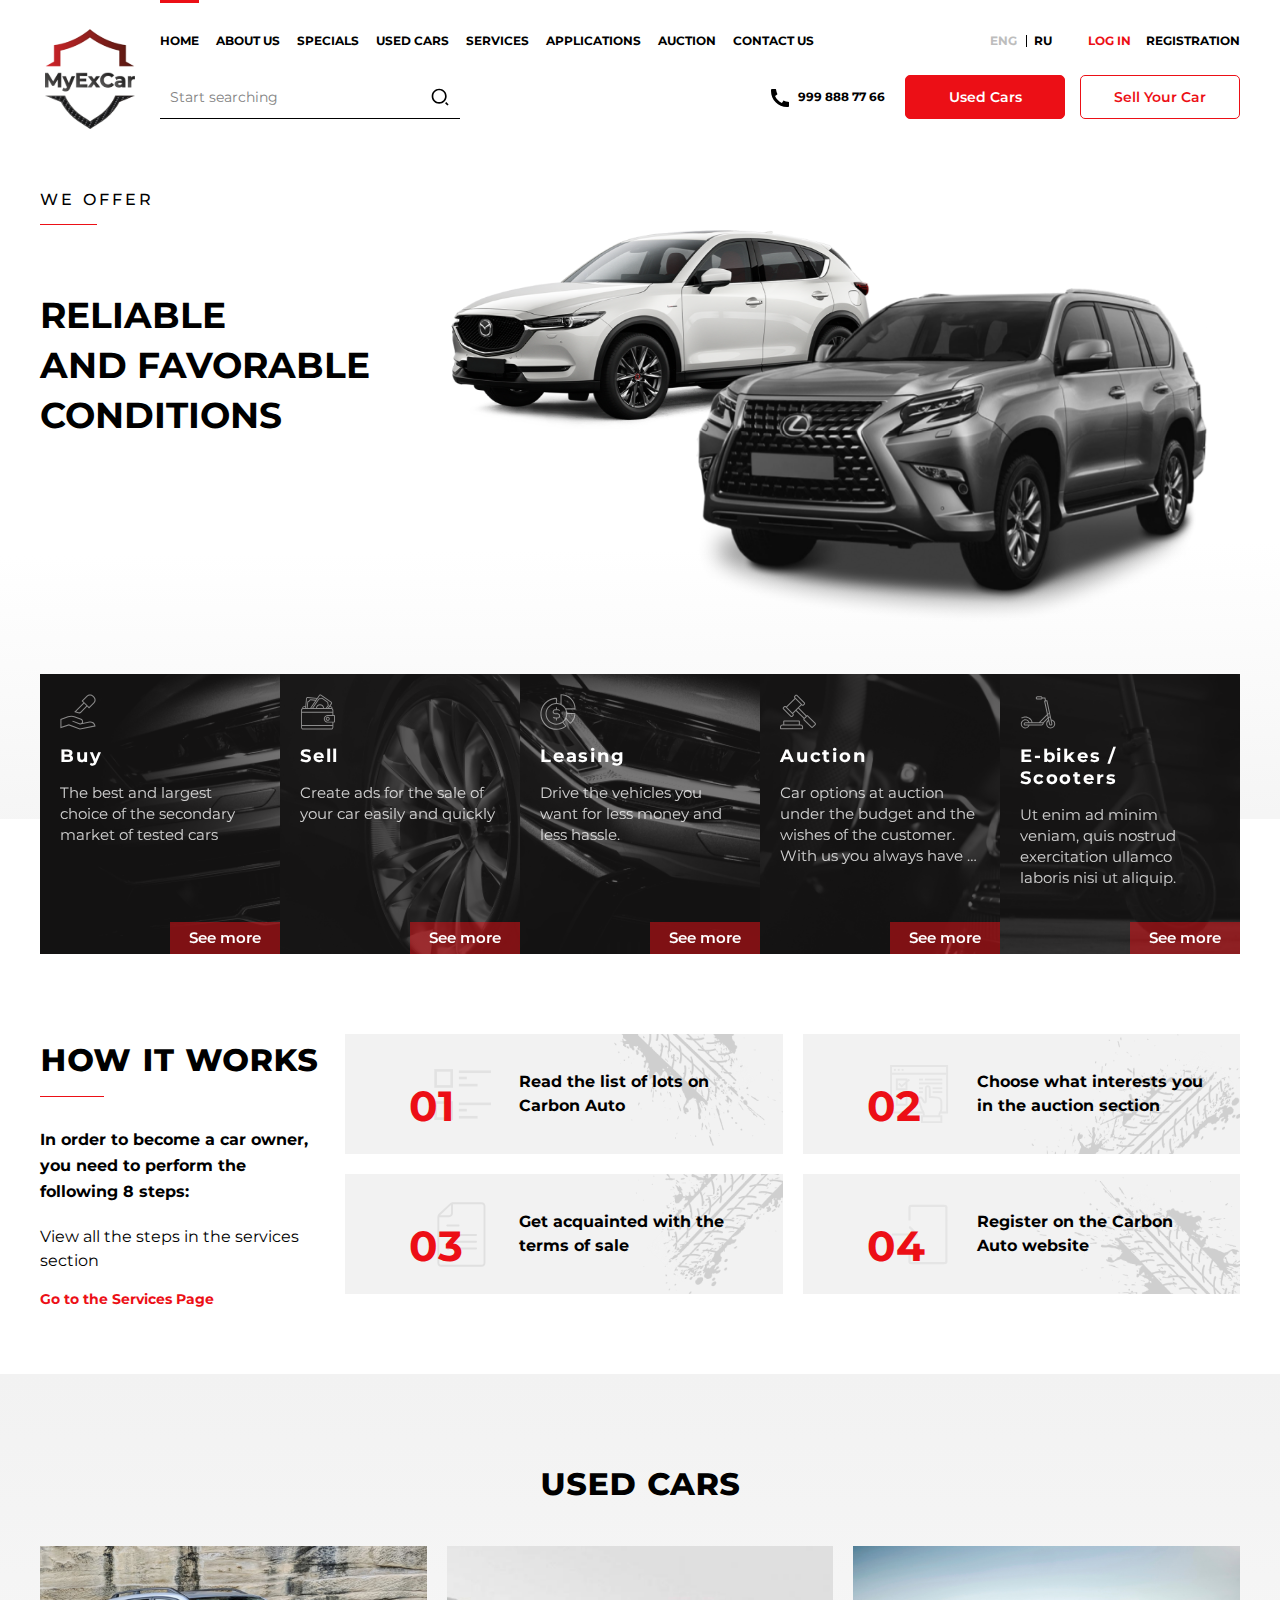
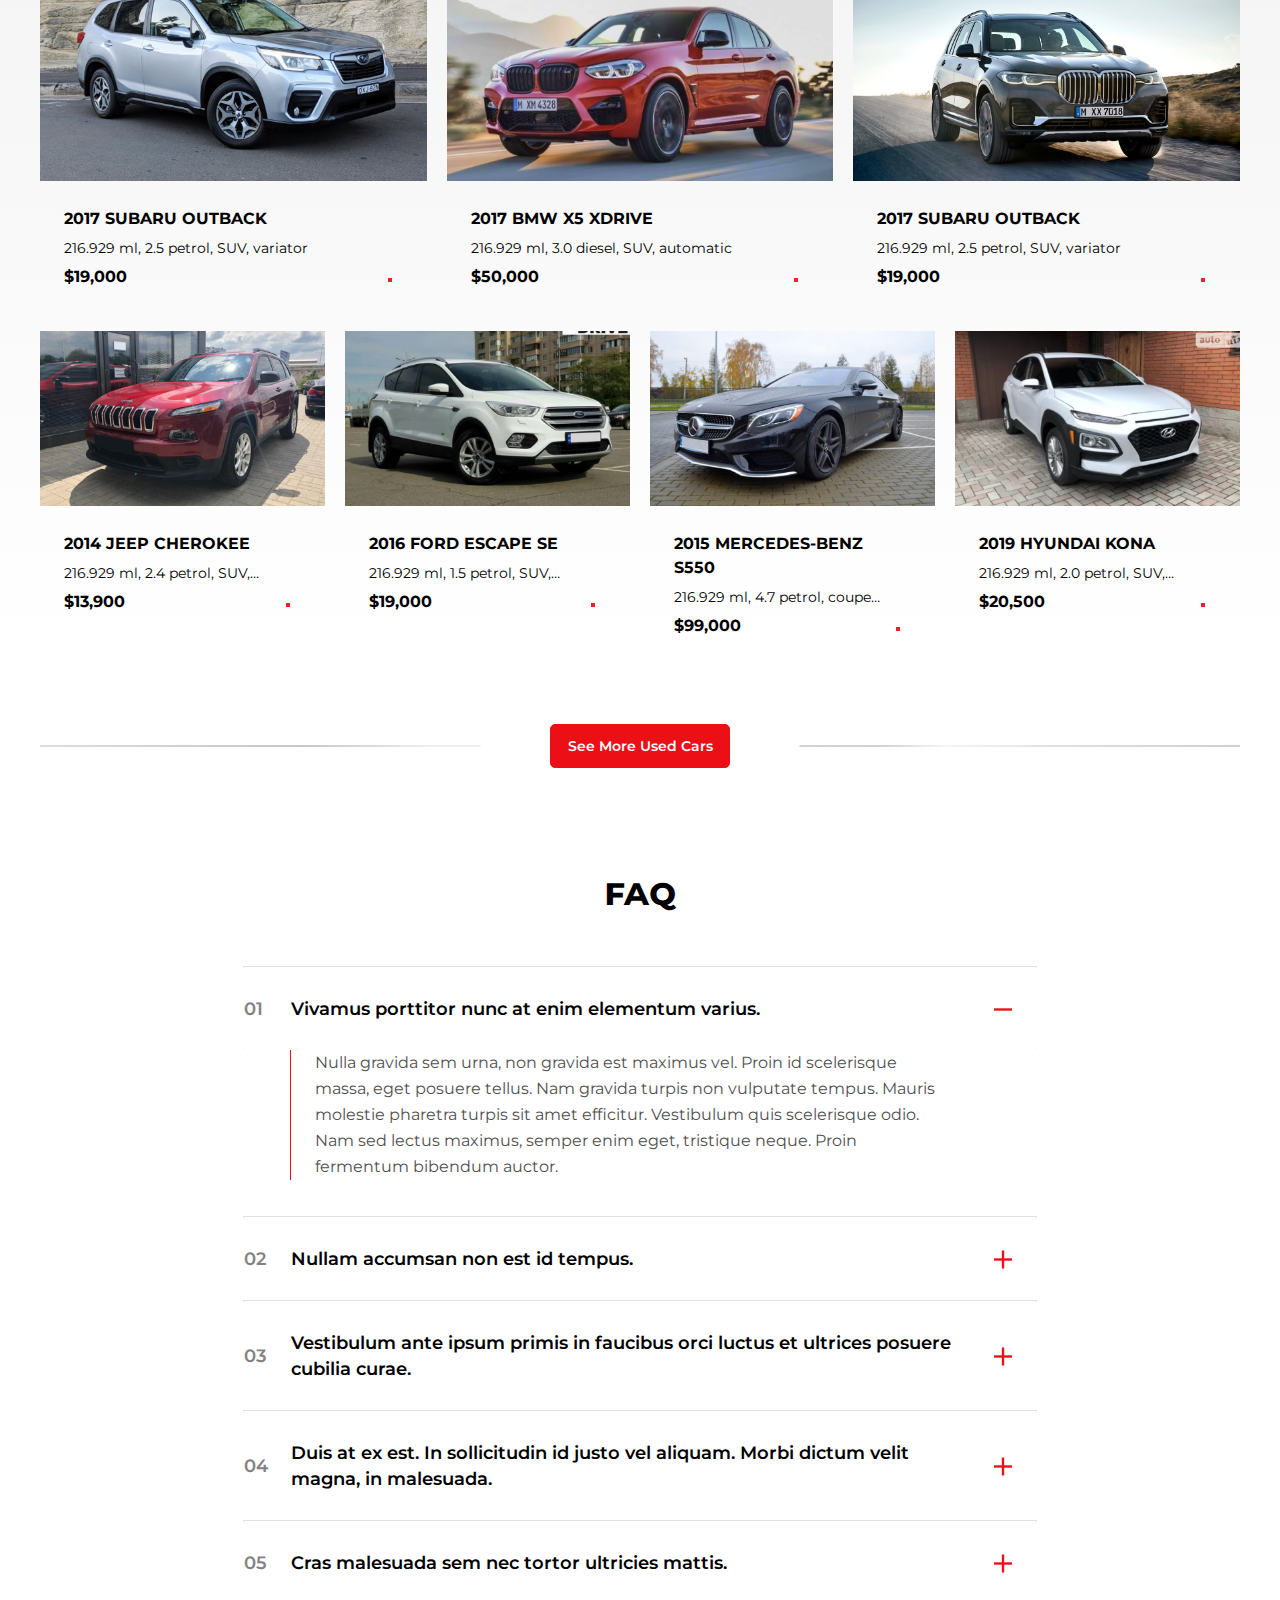
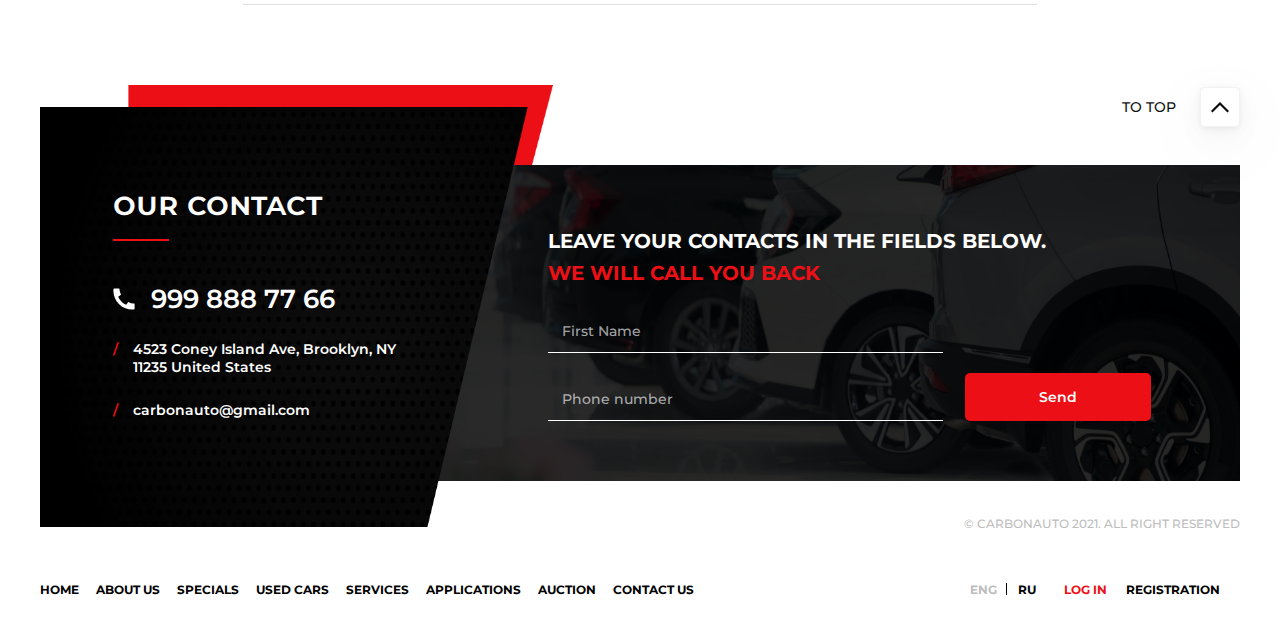
==== commit 1405bcce: "add links" ====
--- a/index.html
+++ b/index.html
@@ -27,7 +27,7 @@
                             <ul>
                                 <li class="active"><a href="index.html">HOME</a></li>
                                 <li><a href="#">ABOUT US</a></li>
-                                <li><a href="#">SPECIALS</a></li>
+                                <li><a href="specials.html">SPECIALS</a></li>
                                 <li><a href="catalog.html">Used Cars</a></li>
                                 <li><a href="services.html">SERVICES</a></li>
                                 <li><a href="#">APPLICATIONS</a></li>
@@ -92,7 +92,7 @@
                     <li><a href="#">Registration</a></li>
                     <li><a href="index.html">Home</a></li>
                     <li><a href="#">ABOUT US</a></li>
-                    <li><a href="#">SPECIALS</a></li>
+                    <li><a href="specials.html">SPECIALS</a></li>
                     <li><a href="catalog.html">Used Cars</a></li>
                     <li><a href="services.html">SERVICES</a></li>
                     <li><a href="#">APPLICATIONS</a></li>
@@ -237,7 +237,7 @@
                             <div class="descr">
                                 <p>View all the steps in the services section</p>
                             </div>
-                            <a href="#">Go to the Services Page</a>
+                            <a href="services.html">Go to the Services Page</a>
                         </div>
                     </div>
                     <div class="col-xl-9 col-lg-8">
@@ -298,7 +298,7 @@
                 <p class="section-title">used cars</p>
                 <div class="row">
                     <div class="col-lg-4">
-                        <a href="#">
+                        <a href="card.html">
                             <div class="usedcarscard">
                                 <div class="usedcarscard__img">
                                     <img src="img/car1.png" alt="img">
@@ -316,7 +316,7 @@
                         </a>
                     </div>
                     <div class="col-lg-4">
-                        <a href="#">
+                        <a href="card.html">
                             <div class="usedcarscard">
                                 <div class="usedcarscard__img">
                                     <img src="img/car2.png" alt="img">
@@ -334,7 +334,7 @@
                         </a>
                     </div>
                     <div class="col-lg-4">
-                        <a href="#">
+                        <a href="card.html">
                             <div class="usedcarscard">
                                 <div class="usedcarscard__img">
                                     <img src="img/car3.png" alt="img">
@@ -352,7 +352,7 @@
                         </a>
                     </div>
                     <div class="col-lg-3 col-md-6">
-                        <a href="#">
+                        <a href="card.html">
                             <div class="usedcarscard">
                                 <div class="usedcarscard__img">
                                     <img src="img/car4.png" alt="img">
@@ -370,7 +370,7 @@
                         </a>
                     </div>
                     <div class="col-lg-3 col-md-6">
-                        <a href="#">
+                        <a href="card.html">
                             <div class="usedcarscard">
                                 <div class="usedcarscard__img">
                                     <img src="img/car5.png" alt="img">
@@ -388,7 +388,7 @@
                         </a>
                     </div>
                     <div class="col-lg-3 col-md-6">
-                        <a href="#">
+                        <a href="card.html">
                             <div class="usedcarscard">
                                 <div class="usedcarscard__img">
                                     <img src="img/car6.png" alt="img">
@@ -406,7 +406,7 @@
                         </a>
                     </div>
                     <div class="col-lg-3 col-md-6">
-                        <a href="#">
+                        <a href="card.html">
                             <div class="usedcarscard">
                                 <div class="usedcarscard__img">
                                     <img src="img/car7.png" alt="img">
@@ -665,11 +665,11 @@
             <div class="row no-gutters justify-content-between">
                 <nav class="footer__nav">
                     <ul>
-                        <li><a href="#">HOME</a></li>
+                        <li><a href="index.html">HOME</a></li>
                         <li><a href="#">ABOUT US</a></li>
-                        <li><a href="#">SPECIALS</a></li>
-                        <li><a href="#">USED CARS</a></li>
-                        <li><a href="#">SERVICES</a></li>
+                        <li><a href="specials.html">SPECIALS</a></li>
+                        <li><a href="catalog.html">USED CARS</a></li>
+                        <li><a href="services.html">SERVICES</a></li>
                         <li><a href="#">APPLICATIONS</a></li>
                         <li><a href="#">AUCTION</a></li>
                         <li><a href="#">CONTACT US</a></li>
@@ -684,7 +684,7 @@
                     </div>
                     <div class="header__sign">
                         <ul>
-                            <li><a href="#">Log in</a></li>
+                            <li><a href="login.html">Log in</a></li>
                             <li><a href="#">Registration</a></li>
                         </ul>
                     </div>
--- a/css/common.css
+++ b/css/common.css
@@ -2363,6 +2363,9 @@
 
 .catalogrow {
     background-color: #fff;
+}
+
+.catalogrow__wrapper {
     margin-bottom: 20px;
 }
 
@@ -2532,6 +2535,11 @@
 
 .catalogrow__action .redbtn {
     width: 100%;
+    transition: 0s;
+    -webkit-transition: 0s;
+    -moz-transition: 0s;
+    -ms-transition: 0s;
+    -o-transition: 0s;
 }
 
 .catalogrow__footer {
@@ -2582,7 +2590,7 @@
     background-image: url('../img/icons/yellowcircle.svg');
 }
 
-.catalogrow:last-child {
+.catalogrow__wrapper:last-child {
     margin-bottom: 0;
 }
 
@@ -2594,9 +2602,11 @@
 .pagination {
     justify-content: center;
 }
+
 .pagination li {
     margin: 0 3px;
 }
+
 .pagination li span,
 .pagination a {
     width: 36px;
@@ -2639,6 +2649,7 @@
     font-family: 'Roboto', sans-serif;
     padding-left: 28px;
 }
+
 .catalogrow__info .date:after {
     content: '';
     display: inline-block;
@@ -2651,6 +2662,978 @@
     top: 50%;
     transform: translateY(-50%);
 }
+
+.choseditem {
+    margin-top: 5px;
+}
+
+.filterbtn {
+    display: none;
+}
+
+.leftcatfilter__mobtitle {
+    display: none;
+}
+
+.colstructure .catalogwrapper {
+    display: flex;
+    flex-wrap: wrap;
+    margin-left: -10px;
+    margin-right: -10px;
+}
+
+.colstructure .catalogrow {
+    display: flex;
+    min-height: 675px;
+}
+
+.colstructure .catalogrow__wrapper {
+    max-width: 33.333333%;
+    padding: 0 10px;
+}
+
+.colstructure .catalogrow__body {
+    max-width: calc(100% - 84px);
+    width: 100%;
+    padding: 0;
+    display: block;
+}
+
+.colstructure .catalogrow__footer {
+    max-width: 84px;
+    width: 100%;
+}
+
+.colstructure .catalogrow__img {
+    max-width: 100%;
+    height: 205px;
+}
+
+.colstructure .catalogrow__info {
+    padding: 16px 18px;
+    display: flex;
+    flex-wrap: wrap;
+}
+
+.colstructure .catalogrow__info .title {
+    padding: 0;
+    order: 1;
+    margin-bottom: 12px;
+    display: -webkit-box;
+    -webkit-line-clamp: 2;
+    -webkit-box-orient: vertical;
+    overflow: hidden;
+    height: 60px;
+    width: 100%;
+}
+
+.colstructure .catalogrow__info .article {
+    order: 2;
+    margin-bottom: 16px;
+    width: 100%;
+}
+
+.colstructure .catalogrow__info .infobuttons {
+    order: 3;
+    margin-bottom: 11px;
+}
+
+.colstructure .catalogrow__info .infobotttext {
+    order: 4;
+}
+
+.colstructure .catalogrow__info .date {
+    position: relative;
+    order: 5;
+    right: 0;
+}
+
+.colstructure .catalogrow__info .infobotttext p {
+    margin-right: 24px;
+    margin-bottom: 16px;
+}
+
+.colstructure .catalogrow__action {
+    max-width: 100%;
+    flex: 0 0 100%;
+    display: flex;
+    flex-wrap: wrap;
+    padding-bottom: 20px;
+}
+
+.colstructure .catalogrow__action .linksbox {
+    order: 3;
+    width: 100%;
+    margin: 0;
+}
+
+.colstructure .catalogrow__action .price {
+    order: 1;
+    width: 100%;
+    margin-top: 12px;
+}
+
+.colstructure .catalogrow__action .redbtn {
+    order: 2;
+    margin-bottom: 24px;
+}
+
+.colstructure .catalogrow__info:after {
+    display: none;
+}
+
+.colstructure .catalogrow__footer {
+    padding: 0 7px;
+    flex-wrap: wrap;
+    flex-direction: column;
+    justify-content: space-between;
+    border-left: 1px solid #BDBDBD;
+}
+
+.colstructure .catalogrow__footer img {
+    max-width: 100%;
+}
+
+.colstructure .catalogrow__footer a,
+.colstructure .catalogrow__footer p {
+    -ms-flex-preferred-size: 0;
+    flex-basis: 0;
+    -ms-flex-positive: 1;
+    flex-grow: 1;
+    max-width: 100%;
+    display: flex;
+    align-items: center;
+    justify-content: center;
+    flex-wrap: wrap;
+    border-bottom: 1px solid #BDBDBD;
+    padding: 12px 0;
+    flex-direction: column;
+    width: 100%;
+}
+
+.colstructure .catalogrow__footer p:last-child {
+    border-bottom: none;
+}
+
+.colstructure .catalogrow__footer p span.text {
+    width: 100%;
+}
+
+.colstructure .catalogrow__footer p text {
+    display: block;
+    width: 100%;
+}
+
+.hb__sign.logined {
+    display: flex;
+    align-items: center;
+    justify-content: space-between;
+    max-width: 214px;
+    width: 100%;
+}
+
+
+.hb__sign.logined .hiuser p {
+    margin: 0;
+    color: #fff;
+    font-size: 15px;
+    line-height: 18px;
+    font-weight: bold;
+    display: -webkit-box;
+    -webkit-line-clamp: 2;
+    -webkit-box-orient: vertical;
+    overflow: hidden;
+}
+
+.hb__sign.logined .hiuser {
+    padding-right: 40px;
+    position: relative;
+    padding-left: 10px;
+}
+
+.hb__sign.logined .hiuser:after {
+    content: '';
+    display: inline-block;
+    width: 24px;
+    height: 24px;
+    background-image: url('../img/icons/user-icon.svg');
+    background-repeat: no-repeat;
+    background-position: center;
+    position: absolute;
+    right: 0;
+    top: 50%;
+    transform: translateY(-50%);
+    -webkit-transform: translateY(-50%);
+    -moz-transform: translateY(-50%);
+    -ms-transform: translateY(-50%);
+    -o-transform: translateY(-50%);
+}
+
+.header__cart {
+    position: relative;
+}
+
+.header__coutcart {
+    position: absolute;
+    right: 0;
+    top: 0;
+    display: flex;
+    align-items: center;
+    justify-content: center;
+    min-width: 16px;
+    height: 16px;
+    background: #EC0F16;
+    font-family: 'Roboto', sans-serif;
+    color: #fff;
+    font-weight: 500;
+    font-size: 13px;
+    line-height: 16px;
+    border-radius: 50%;
+    -webkit-border-radius: 50%;
+    -moz-border-radius: 50%;
+    -ms-border-radius: 50%;
+    -o-border-radius: 50%;
+    padding: 2px;
+}
+
+.colstructure .catalogrow__info .infobuttons span {
+    margin-bottom: 5px;
+}
+
+.cattopfilter_specials .filtbox {
+    max-width: 100%;
+    flex: 0 0 100%;
+    justify-content: flex-end;
+}
+
+.cattopfilter_specials .filtbox .sortby {
+    margin-right: 36px;
+}
+
+.cattopfilter_specials .filtbox .sortby:last-child {
+    margin-right: 0;
+}
+
+.specials-catcontent {
+    background: #F2F2F2;
+    padding-bottom: 55px;
+}
+
+.specproduct {
+    margin-top: 20px;
+    background-color: #fff;
+    transition: .5s;
+    -webkit-transition: .5s;
+    -moz-transition: .5s;
+    -ms-transition: .5s;
+    -o-transition: .5s;
+    animation-timing-function: ease-in-out;
+}
+
+.specproduct__img {
+    height: 240px;
+    position: relative;
+    display: flex;
+    align-items: center;
+    justify-content: center;
+}
+
+.specproduct__imgcar {
+    max-width: 100%;
+    max-height: 100%;
+}
+
+.specproduct__descr {
+    position: relative;
+    padding: 24px 28px;
+}
+
+.specproduct__descr .title {
+    color: #000;
+    margin-bottom: 8px;
+    display: -webkit-box;
+    -webkit-line-clamp: 1;
+    -webkit-box-orient: vertical;
+    overflow: hidden;
+}
+
+.specproduct__descr .price {
+    margin: 0;
+    color: #000;
+    display: -webkit-box;
+    -webkit-line-clamp: 1;
+    -webkit-box-orient: vertical;
+    overflow: hidden;
+    padding-right: 50px;
+    transition: .3s;
+    -webkit-transition: .3s;
+    -moz-transition: .3s;
+    -ms-transition: .3s;
+    -o-transition: .3s;
+}
+
+.specproduct__descr .price span {
+    font-weight: bold;
+}
+
+.specproduct__descr .arrowanimation {
+    bottom: 27px;
+    right: 28px;
+}
+
+.specproduct:hover .arrowanimation .redpoint {
+    left: 150%;
+}
+
+.specproduct:hover .arrowanimation img {
+    right: 0;
+    left: initial;
+    transform: translate(0%, -50%);
+}
+
+.specproduct:hover {
+    box-shadow: 0 10px 10px rgb(0 0 0 / 10%);
+}
+
+.specproduct__imghover {
+    position: absolute;
+    left: 0;
+    top: 0;
+    width: 100%;
+    height: 100%;
+    object-fit: cover;
+    object-position: 50% 50%;
+    z-index: 2;
+    transition: .5s;
+    -webkit-transition: .5s;
+    -moz-transition: .5s;
+    -ms-transition: .5s;
+    -o-transition: .5s;
+    animation-timing-function: ease-in-out;
+    opacity: 0;
+    visibility: hidden;
+}
+
+.specproduct:hover .specproduct__imghover {
+    opacity: 1;
+    visibility: visible;
+}
+
+.specproduct:hover .specproduct__descr .price {
+    color: #EC0F16;
+}
+
+
+
+.specials__loadbtn {
+    margin-top: 56px;
+    display: inline-block;
+    padding: 15px 50px;
+    border-radius: 5px;
+    background: #EC0F16;
+    transition: .3s;
+}
+
+.specials__loadbtn span {
+    color: #fff;
+    font-weight: 600;
+    font-size: 15px;
+    line-height: 18px;
+    text-align: center;
+    position: relative;
+    padding-left: 32px;
+}
+
+.specials__loadbtn span:after {
+    content: '';
+    display: inline-block;
+    width: 24px;
+    height: 24px;
+    background-image: url('../img/icons/load-icon.svg');
+    background-repeat: no-repeat;
+    background-position: center;
+    position: absolute;
+    left: 0;
+    top: 50%;
+    transform: translateY(-50%);
+    -webkit-transform: translateY(-50%);
+    -moz-transform: translateY(-50%);
+    -ms-transform: translateY(-50%);
+    -o-transform: translateY(-50%);
+}
+
+.specials__loadbtn:hover {
+    background: #CD1319;
+}
+
+.cattopfilter.cattopfilter_specials .leftcatfilter-block {
+    margin-bottom: 0;
+    width: 250px;
+    margin-right: 36px;
+}
+
+.cattopfilter.cattopfilter_specials .choseditems {
+    margin-top: 15px;
+    padding-top: 15px;
+    border-top: 1px solid #F2F2F2;
+}
+
+
+/* PRODUCT CARD */
+.procard__head {
+    padding: 6px 0 20px 0;
+}
+
+.procard__head h1 {
+    font-size: 24px;
+    line-height: 36px;
+    font-family: 'Roboto', sans-serif;
+    text-transform: uppercase;
+    margin-bottom: 14px;
+}
+
+.procard__head .date {
+    color: #4F4F4F;
+    font-family: 'Roboto', sans-serif;
+    padding-left: 28px;
+    position: relative;
+    margin: 0;
+}
+
+.procard__head .date:before {
+    content: '';
+    display: inline-block;
+    width: 24px;
+    height: 24px;
+    background-image: url('../img/icons/clock.svg');
+    background-repeat: no-repeat;
+    background-position: center;
+    background-size: 100%;
+    position: absolute;
+    left: 0;
+    top: 50%;
+    transform: translateY(-50%);
+    -webkit-transform: translateY(-50%);
+    -moz-transform: translateY(-50%);
+    -ms-transform: translateY(-50%);
+    -o-transform: translateY(-50%);
+}
+
+.procard__head .price {
+    text-align: right;
+    font-family: 'Roboto', sans-serif;
+    font-weight: bold;
+    font-size: 24px;
+    line-height: 36px;
+    text-transform: uppercase;
+    margin-bottom: 14px;
+}
+
+.procard__head .vincode {
+    text-align: right;
+    color: #4F4F4F;
+    font-family: 'Roboto', sans-serif;
+    margin: 0;
+}
+
+.procard__head .vincode span {
+    font-weight: 500;
+    display: inline-block;
+    margin-left: 8px;
+}
+
+.greybg {
+    background: #F2F2F2;
+    padding: 20px 0 55px;
+}
+
+.procard__prodwrapp {
+    background-color: #fff;
+    padding: 36px;
+    margin-bottom: 55px;
+}
+
+.procard__mainslider .procard__mainslide {
+    height: 420px;
+    overflow: hidden;
+    position: relative;
+}
+
+.procard__mainslider .procard__mainslide img {
+    width: 100%;
+    height: 100%;
+    object-fit: cover;
+    object-position: 50% 50%;
+}
+
+.procard__mainslider .slick-arrow {
+    border: none;
+    outline: none;
+    position: absolute;
+    top: 0;
+    height: 100%;
+    width: 88px;
+    z-index: 2;
+
+}
+
+.procard__mainslider .slick-arrow.slick-prev {
+    left: 0;
+    background: linear-gradient(270deg, rgba(10, 9, 9, 0) 5.52%, rgba(10, 9, 9, 0.54) 100%);
+}
+
+.procard__mainslider .slick-arrow.slick-next {
+    right: 0;
+    background: linear-gradient(270deg, rgba(10, 9, 9, 0) 5.52%, rgba(10, 9, 9, 0.54) 100%);
+    transform: matrix(-1, 0, 0, 1, 0, 0);
+}
+
+.procard__mainslider .slick-arrow:after {
+    content: '';
+    display: inline-block;
+    width: 36px;
+    height: 36px;
+    background-repeat: no-repeat;
+    background-position: center;
+    background-size: 100%;
+    background-image: url('../img/icons/arrowleft.svg');
+}
+
+.procard__mainsliderwrapp .pagingInfo {
+    position: absolute;
+    bottom: 14px;
+    left: 29px;
+    background: rgba(0, 0, 0, 0.5);
+    border-radius: 2px;
+    color: #fff;
+    z-index: 3;
+    padding: 7px 12px 7px 50px;
+    font-family: 'Roboto', sans-serif;
+    font-weight: 500;
+    font-size: 15px;
+    line-height: 18px;
+    background-image: url('../img/icons/img-icon.svg');
+    background-repeat: no-repeat;
+    background-position: 13px 50%;
+    background-size: 24px;
+}
+
+.procard__labelsbtns {
+    display: flex;
+    flex-wrap: wrap;
+    padding-bottom: 25px;
+}
+
+.procard__labelsbtns span {
+    display: inline-block;
+    margin-bottom: 5px;
+    background: #4F4F4F;
+    border-radius: 2px;
+    padding: 4px 18px;
+    color: #fff;
+    font-weight: bold;
+    font-family: 'Roboto', sans-serif;
+    margin-right: 10px;
+}
+
+.sharesect .sharebtn {
+    text-decoration-line: underline;
+    color: #101010;
+    font-size: 15px;
+    line-height: 24px;
+    font-family: 'Roboto', sans-serif;
+}
+
+.sharesect .sharebtn:after {
+    content: '';
+    display: inline-block;
+    width: 24px;
+    height: 24px;
+    background-image: url('../img/icons/share-black.svg');
+    background-repeat: no-repeat;
+    background-position: center;
+    background-size: 100%;
+    vertical-align: middle;
+    margin-top: -1px;
+    margin-left: 10px;
+}
+
+.procard__labelstext {
+    display: flex;
+    flex-wrap: wrap;
+}
+
+.procard__labelstext p {
+    margin: 0 50px 0 0;
+    font-family: 'Roboto', sans-serif;
+    font-size: 16px;
+    line-height: 19px;
+    color: #4F4F4F;
+}
+
+.procard__labelstext p:last-child {
+    margin-right: 0;
+}
+
+.procard__labelstext p text {
+    color: #000;
+    font-weight: bold;
+    display: inline-block;
+    margin-left: 8px;
+}
+
+.procard__labelstext .colorpoint {
+    display: inline-block;
+    width: 12px;
+    height: 12px;
+    border-radius: 50%;
+    -webkit-border-radius: 50%;
+    -moz-border-radius: 50%;
+    -ms-border-radius: 50%;
+    -o-border-radius: 50%;
+    margin-left: 8px;
+    vertical-align: middle;
+    margin-top: -1px;
+}
+
+.vehicle-history {
+    padding: 30px 0 0 0;
+    margin-bottom: 30px;
+}
+
+.vehicle-history .title {
+    margin-bottom: 0;
+    font-weight: bold;
+    font-family: 'Roboto', sans-serif;
+    width: 100%;
+    max-width: 60%;
+    flex: 0 0 60%;
+}
+
+.vehicle-history .links {
+    width: 100%;
+    max-width: 40%;
+    flex: 0 0 40%;
+    text-align: right;
+}
+
+.vehicle-history__topbox {
+    display: flex;
+    align-items: center;
+    margin-bottom: 15px;
+}
+
+.vehicle-history .links a {
+    text-decoration: underline;
+    color: #3772FF;
+    font-size: 15px;
+    line-height: 18px;
+    font-family: 'Roboto', sans-serif;
+    display: inline-block;
+    margin-left: 24px;
+    padding-right: 26px;
+    position: relative;
+}
+
+.vehicle-history .links a::after {
+    content: '';
+    display: inline-block;
+    width: 24px;
+    height: 24px;
+    background-image: url('../img/icons/linkicon.svg');
+    position: absolute;
+    right: 0;
+    top: 50%;
+    transform: translateY(-50%);
+    -webkit-transform: translateY(-50%);
+    -moz-transform: translateY(-50%);
+    -ms-transform: translateY(-50%);
+    -o-transform: translateY(-50%);
+}
+
+.vehicle-history .links a:hover {
+    text-decoration: none;
+    opacity: .8;
+}
+
+.vehicle-history__middlebox .catalogrow__footer {
+    padding: 7px 30px;
+    border: 1px solid #BDBDBD;
+}
+
+.procard__inftop .procard__infbtns {
+    max-width: 300px;
+}
+
+.procard__inftop .procard__infbtns .redbtn {
+    max-width: 278px;
+    width: 100%;
+    margin-bottom: 18px;
+}
+
+.procard__inftop .procard__infbtns .tel {
+    max-width: 278px;
+    width: 100%;
+    display: block;
+    border-radius: 5px;
+    border: 1px solid #000000;
+    height: 36px;
+    display: flex;
+    align-items: center;
+    font-weight: 600;
+    font-size: 14px;
+    line-height: 18px;
+    letter-spacing: 0.1em;
+    text-transform: uppercase;
+    color: #000;
+}
+
+.procard__inftop .procard__infbtns .tel .num {
+    text-align: center;
+    padding: 0 10px;
+    max-width: calc(100% - 36px);
+    width: 100%;
+}
+
+.procard__inftop .procard__infbtns .tel .icon {
+    max-width: 36px;
+    width: 100%;
+    border-left: 1px solid #000;
+    height: 100%;
+    display: flex;
+    align-items: center;
+    justify-content: center;
+}
+
+.procard__inftop .procard__infbtns .tel:hover {
+    opacity: .7;
+}
+
+.procard__mainsliderwrapp {
+    position: relative;
+}
+
+.procard__littslider .slick-slide {
+    width: 14.285%;
+    padding: 0 6px;
+    margin-bottom: 12px;
+}
+
+.procard__littslide {
+    height: 58px;
+    transition: .1s;
+    -webkit-transition: .1s;
+    -moz-transition: .1s;
+    -ms-transition: .1s;
+    -o-transition: .1s;
+}
+
+.procard__littslide img {
+    width: 100%;
+    height: 100%;
+    object-fit: cover;
+    object-position: 50% 50%;
+}
+
+.procard__littslider .slick-list {
+    overflow: visible;
+}
+
+.procard__littslider .slick-track {
+    width: calc(100% + 12px) !important;
+    transform: none !important;
+    -webkit-transform: none !important;
+    -moz-transform: none !important;
+    -ms-transform: none !important;
+    -o-transform: none !important;
+    margin-left: -6px;
+}
+
+.procard__littsliderwrap {
+    margin-top: 12px;
+}
+
+.procard__littslider .slick-slide.slick-current.slick-active .procard__littslide {
+    padding: 2px;
+    border: 1px solid #BDBDBD;
+}
+
+.procard__showphotos {
+    cursor: pointer;
+    color: #2F80ED;
+    font-weight: 500;
+    font-size: 16px;
+    line-height: 18px;
+    font-family: 'Roboto', sans-serif;
+    text-decoration: underline;
+    position: relative;
+    padding-right: 38px;
+    margin-top: 18px;
+    display: inline-block;
+}
+
+.procard__showphotos:after {
+    content: '';
+    display: inline-block;
+    width: 25px;
+    height: 25px;
+    background-image: url('../img/icons/caret_down.svg');
+    background-repeat: no-repeat;
+    background-position: center;
+    background-size: 100%;
+    position: absolute;
+    right: 0;
+    top: 50%;
+    transform: translateY(-50%) rotate(0deg);
+    -webkit-transform: translateY(-50%) rotate(0deg);
+    -moz-transform: translateY(-50%) rotate(0deg);
+    -ms-transform: translateY(-50%) rotate(0deg);
+    -o-transform: translateY(-50%) rotate(0deg);
+}
+
+.procard__showphotos .hide {
+    display: none;
+}
+
+.procard__showphotos.openslides .show {
+    display: none;
+}
+
+.procard__showphotos.openslides .hide {
+    display: inline-block;
+}
+
+.procard__showphotos.openslides:after {
+    transform: translateY(-50%) rotate(180deg);
+    -webkit-transform: translateY(-50%) rotate(180deg);
+    -moz-transform: translateY(-50%) rotate(180deg);
+    -ms-transform: translateY(-50%) rotate(180deg);
+    -o-transform: translateY(-50%) rotate(180deg);
+    top: 45%;
+}
+
+.procard__littsliderwrap .overflowhiddsect {
+    overflow: hidden;
+    height: 65px;
+}
+
+.procard__littsliderwrap .overflowhiddsect .h-auto {
+    height: auto;
+}
+
+.procard__mainslider .slick-arrow.slick-disabled {
+    opacity: .5;
+}
+
+.procard__tabs {
+    margin-top: 35px;
+}
+
+.nav-tabs .nav-link {
+    border-radius: 0;
+    -webkit-border-radius: 0;
+    -moz-border-radius: 0;
+    -ms-border-radius: 0;
+    -o-border-radius: 0;
+}
+
+.nav-tabs .nav-item.show .nav-link,
+.nav-tabs .nav-link.active {
+    border-color: #E0E0E0 #E0E0E0 #fff;
+    color: #4F4F4F;
+}
+
+.nav-link {
+    padding: 12px 23px;
+    color: #000;
+    font-family: 'Roboto', sans-serif;
+    font-weight: bold;
+    font-size: 16px;
+    line-height: 24px;
+}
+
+.nav-link:hover {
+    color: #4F4F4F;
+}
+
+.nav-tabs .nav-item:first-child a {
+    border-left: none;
+}
+
+.tab-content .tab-pane p {
+    color: #4F4F4F;
+    font-size: 15px;
+    line-height: 24px;
+    font-family: 'Roboto', sans-serif;
+}
+
+.tab-content .tab-pane p:last-child {
+    margin-bottom: 0;
+}
+
+.tab-content .tab-pane {
+    padding: 24px;
+    border-bottom: 1px solid #E0E0E0;
+}
+
+.interested-products__title {
+    font-family: 'Roboto', sans-serif;
+    font-weight: bold;
+    font-size: 24px;
+    line-height: 36px;
+    text-transform: uppercase;
+    color: #000000;
+    margin-bottom: 24px;
+}
+
+.interested-products .usedcarscard {
+    background-color: #fff;
+}
+
+.usedcarscard__info .descr {
+    display: -webkit-box;
+    -webkit-line-clamp: 1;
+    -webkit-box-orient: vertical;
+    overflow: hidden;
+}
+
+.sharesect .sharebtn:hover {
+    text-decoration: none;
+}
+
+.bf__navlist ul li a,
+.bf__infolist ul li a,
+.bf__lang ul li a {
+    transition: .3s;
+    -webkit-transition: .3s;
+    -moz-transition: .3s;
+    -ms-transition: .3s;
+    -o-transition: .3s;
+}
+
+.bf__navlist ul li a:hover,
+.bf__infolist ul li a:hover,
+.bf__lang ul li:not(.active) a:hover {
+    color: #EC0F16;
+}
+
+
+
+
+
+
+
+
+
+
+
+
+
+.nav-tabs {
+    border-color: #E0E0E0;
+}
+
+
 
 
 
--- a/css/responsive.css
+++ b/css/responsive.css
@@ -8,6 +8,16 @@
     }
 }
 
+@media(max-width:1800.8px) {
+    .colstructure .catalogrow__info .infobotttext p {
+        margin-bottom: 10px;
+    }
+
+    .colstructure .catalogrow__info .infobotttext {
+        display: block;
+    }
+}
+
 @media(max-width:1750.8px) {
     .hb__menu ul li {
         margin-right: 25px;
@@ -30,6 +40,12 @@
         max-width: 60%;
         flex: 0 0 60%;
     }
+
+    .cattopfilter.cattopfilter_specials .filtbox {
+        max-width: 100%;
+        flex: 0 0 100%;
+    }
+
 
 }
 
@@ -468,7 +484,8 @@
         max-width: 380px;
     }
 
-    .signform .inpfield, .signform .checkfield {
+    .signform .inpfield,
+    .signform .checkfield {
         margin-bottom: 20px;
     }
 
@@ -507,7 +524,7 @@
     }
 
     .choseditems {
-        margin-top: 15px;
+        margin-top: 10px;
     }
 
     .catalogrow__img {
@@ -515,7 +532,236 @@
         flex: 0 0 230px;
     }
 
-    
+    .catalogrow__info .infobotttext p {
+        margin-right: 20px;
+    }
+
+    .catalogrow__action .linksbox a:after {
+        width: 20px;
+        height: 20px;
+    }
+
+    .catalogrow__action .redbtn {
+        height: 40px;
+    }
+
+    .catalogrow__action {
+        max-width: 240px;
+        flex: 0 0 240px;
+    }
+
+    .selectimitation__arrow {
+        top: 17px;
+    }
+
+    .catalogrow__info .title {
+        line-height: normal;
+    }
+
+    .hb__sign.logined {
+        max-width: 190px;
+    }
+
+    .colstructure .catalogrow__footer {
+        padding: 0 3px;
+    }
+
+    .colstructure .catalogrow__img {
+        height: 150px;
+    }
+
+    .colstructure .catalogrow__info {
+        padding: 10px;
+    }
+
+    .colstructure .catalogrow__footer {
+        max-width: 70px;
+    }
+
+    .colstructure .catalogrow__body {
+        max-width: calc(100% - 70px);
+    }
+
+    .colstructure .catalogrow__info .title {
+        height: 40px;
+    }
+
+    .colstructure .catalogrow__info .infobotttext {
+        width: 100%;
+    }
+
+    .cattopfilter .searchbox input {
+        padding-left: 10px;
+    }
+
+    .colstructure .catalogrow__info .infobuttons span {
+        font-size: 12px;
+        margin-right: 1px;
+    }
+
+    .colstructure .catalogrow__info .article {
+        margin-bottom: 10px;
+    }
+
+    .colstructure .catalogrow__info .infobotttext p span:not(.color) {
+        font-size: 13px;
+    }
+
+    .colstructure .catalogrow__info .infobotttext p {
+        margin-right: 0;
+    }
+
+    .colstructure .catalogrow__action .price {
+        margin-top: 0;
+        margin-bottom: 15px;
+        font-size: 18px;
+    }
+
+    .colstructure .catalogrow__footer p span.text {
+        margin-bottom: 3px;
+    }
+
+    .colstructure .catalogrow__footer p span.img {
+        width: 20px;
+        height: 20px;
+        background-size: 100% 100% !important;
+    }
+
+    .colstructure .catalogrow__action .redbtn {
+        margin-bottom: 20px;
+    }
+
+    .colstructure .catalogrow__footer a,
+    .colstructure .catalogrow__footer p {
+        padding: 8px 0;
+    }
+
+    .colstructure .catalogrow__footer p text {
+        font-size: 11px;
+    }
+
+    .selectimitation__selitem {
+        height: 42px;
+    }
+
+    .cattopfilter.cattopfilter_specials .leftcatfilter-block {
+        width: 180px;
+    }
+
+    .cattopfilter.cattopfilter_specials .choseditems {
+        padding-top: 5px;
+    }
+
+    .colstructure .catalogrow {
+        min-height: initial;
+    }
+
+    .specials__loadbtn span {
+        font-size: 14px;
+    }
+
+    .specials__loadbtn {
+        padding: 12px 40px;
+        margin-top: 40px;
+    }
+
+    .specials-catcontent {
+        padding-bottom: 40px;
+    }
+
+    .specproduct__img {
+        height: 200px;
+    }
+
+    .procard__head h1,
+    .procard__head .price {
+        margin-bottom: 10px;
+    }
+
+    .procard__head {
+        padding: 5px 0 15px 0;
+    }
+
+    .procard__labelsbtns span {
+        font-size: 14px;
+        padding: 3px 14px;
+    }
+
+    .procard__prodwrapp {
+        padding: 25px;
+    }
+
+    .procard__mainslider .procard__mainslide {
+        height: 350px;
+    }
+
+    .sharesect .sharebtn:after {
+        width: 20px;
+        height: 20px;
+    }
+
+    .procard__labelstext p text {
+        margin-left: 6px;
+    }
+
+    .procard__labelsbtns {
+        margin-bottom: 15px;
+    }
+
+    .vehicle-history .links a::after {
+        width: 20px;
+        height: 20px;
+        background-size: 100%;
+    }
+
+    .vehicle-history .catalogrow__footer p span.img {
+        width: 20px;
+        height: 20px;
+        background-size: 100%;
+        margin-bottom: 5px;
+    }
+
+    .vehicle-history__middlebox .catalogrow__footer {
+        padding: 5px 20px;
+    }
+
+    .procard__mainsliderwrapp .pagingInfo {
+        bottom: 10px;
+        left: 15px;
+    }
+
+    .procard__inftop .procard__infbtns {
+        max-width: 270px;
+    }
+
+    .procard__showphotos:after {
+        width: 20px;
+        height: 20px;
+    }
+
+    .procard__littslider .slick-slide {
+        width: 16.666%;
+    }
+
+    .procard__showphotos {
+        padding-right: 30px;
+    }
+
+    .interested-products .usedcarscard__info .title {
+        height: 48px;
+        display: -webkit-box;
+        -webkit-line-clamp: 2;
+        -webkit-box-orient: vertical;
+        overflow: hidden;
+    }
+
+
+
+
+
+
+
+
 
 
 
@@ -527,6 +773,12 @@
 
     .signform .subtitle {
         margin-bottom: 20px;
+    }
+
+    .catalogrow__footer p,
+    .catalogrow__action .linksbox a,
+    .colstructure .catalogrow__info .date {
+        font-size: 12px;
     }
 
     .header_nav a,
@@ -540,21 +792,44 @@
     .bf__navlist ul li a,
     .bf__infolist .title,
     .bf__infolist ul li,
-    .bf__lang ul li a {
+    .bf__lang ul li a,
+    .catalogrow__info .date,
+    .catalogrow__info .article,
+    .catalogrow__info .infobuttons span,
+    .catalogrow__info .infobotttext p,
+    .catalogrow__footer p span.text,
+    .specproduct__descr .price,
+    .procard__head .date,
+    .procard__head .vincode,
+    .sharesect .sharebtn,
+    .procard__labelstext p,
+    .vehicle-history .links a,
+    .procard__mainsliderwrapp .pagingInfo,
+    .procard__showphotos {
         font-size: 14px;
         line-height: normal;
     }
 
-    .sectsubtitle {
+    .sectsubtitle,
+    .leftcatfilter .title,
+    .catalogrow__info .title {
         font-size: 16px;
     }
 
-    .accordeon-title {
+    .accordeon-title,
+    .catalogrow__action .price {
         font-size: 18px;
     }
 
+    .catalogrow__action .price,
+    .procard__head .price,
+    .interested-products__title {
+        font-size: 20px;
+    }
+
     .signform .title,
-    .cattopfilter .filttitl {
+    .cattopfilter .filttitl,
+    .procard__head h1 {
         font-size: 22px;
     }
 
@@ -752,6 +1027,49 @@
         max-width: 645px;
         display: flex;
     }
+
+    .catalogrow__action {
+        max-width: 200px;
+        flex: 0 0 200px;
+    }
+
+    .colstructure .catalogrow__wrapper {
+        padding: 0 5px;
+    }
+
+    .colstructure .catalogwrapper {
+        margin-left: -5px;
+        margin-right: -5px;
+    }
+
+    .specproduct__img {
+        height: 160px;
+    }
+
+    .specproduct__descr {
+        padding: 10px 15px;
+    }
+
+    .specproduct__descr .arrowanimation {
+        bottom: 10px;
+        right: 20px;
+    }
+
+    .arrowanimation img {
+        width: 34px;
+    }
+
+    .procard__mainslider .procard__mainslide {
+        height: 300px;
+    }
+
+
+
+
+
+
+
+
 
 
 
@@ -1188,9 +1506,9 @@
         padding: 25px 0;
     }
 
-    .black-footer {
+    /* .black-footer {
         margin-top: 50px;
-    }
+    } */
 
     .signform {
         margin-top: -100px;
@@ -1202,18 +1520,98 @@
         padding-bottom: 50px;
     }
 
-
-
-
-
-
-
-
-
-
+    .catalogrow__img {
+        max-width: 160px;
+        flex: 0 0 160px;
+        height: 120px;
+    }
+
+    .catalogrow__info .title {
+        padding: 0;
+    }
+
+    .catalogrow__body {
+        padding: 10px;
+    }
+
+    .catalogrow__info {
+        padding: 0 10px;
+    }
+
+    .catalogrow__info .title {
+        padding: 20px 0 0 0;
+    }
+
+    .catalogrow__action {
+        max-width: 160px;
+        flex: 0 0 160px;
+        padding: 0 0 0 10px;
+        display: flex;
+        flex-direction: column;
+        justify-content: space-between;
+    }
+
+    .catalogrow__info .infobuttons span {
+        padding: 4px 14px;
+        margin-right: 3px;
+    }
+
+    .catalogrow__footer {
+        padding: 5px 10px;
+    }
+
+    .colstructure .catalogrow__wrapper {
+        padding: 0 10px;
+    }
+
+    .colstructure .catalogwrapper {
+        margin-left: -10px;
+        margin-right: -10px;
+    }
+
+    .colstructure .catalogrow__wrapper {
+        max-width: 50%;
+    }
+
+    .colstructure .catalogrow__action {
+        padding-right: 10px;
+    }
+
+    .specproduct__descr .price {
+        padding-right: 0;
+    }
+
+    .procard__littslider .slick-slide {
+        width: 20%;
+    }
+
+    .vehicle-history__middlebox .catalogrow__footer .logo img {
+        max-width: 70px;
+    }
+
+    .vehicle-history__middlebox .catalogrow__footer {
+        padding: 5px 10px;
+    }
+
+    .vehicle-history__middlebox .catalogrow__footer p span.text {
+        margin-bottom: 3px;
+    }
+
+    .vehicle-history__middlebox .catalogrow__footer p {
+        max-width: 60px;
+    }
+
+
+
+
+
+    .catalogrow__info .date {
+        font-size: 12px;
+    }
 
     .usedcarscard__info .title,
-    .usedcarscard__info .price {
+    .usedcarscard__info .price,
+    .specproduct__descr .title {
         font-size: 14px;
     }
 
@@ -1231,9 +1629,158 @@
         padding-top: 120px;
     }
 
-    .mobile-menu_body .mobmenulist li {
-        margin-bottom: 20px;
-    }
+
+    .filterbtn {
+        display: inline-block;
+        flex: 0 0 48px;
+        max-width: 48px;
+        width: 100%;
+        height: 48px;
+        background-color: #EC0F16;
+        border: none;
+        padding: 0;
+        outline: none !important;
+        background-image: url('../img/icons/filter.svg');
+        background-repeat: no-repeat;
+        background-position: center;
+        margin-right: 15px;
+    }
+
+    .cattopfilter .cattopfilter__search {
+        display: none;
+    }
+
+    .cattopfilter .filtbox {
+        max-width: 100%;
+        flex: 0 0 100%;
+    }
+
+    .cattopfilter .col-xl-3 {
+        -ms-flex: 0 0 30%;
+        flex: 0 0 30%;
+        max-width: 30%;
+    }
+
+    .cattopfilter .col-xl-9 {
+        -ms-flex: 0 0 70%;
+        flex: 0 0 70%;
+        max-width: 70%;
+    }
+
+    .catproductssect {
+        -ms-flex: 0 0 100%;
+        flex: 0 0 100%;
+        max-width: 100%;
+    }
+
+    .cattopfilter {
+        position: sticky;
+        top: 0;
+        background: #fff;
+        z-index: 9;
+        border-bottom: 1px solid #f2f2f2;
+    }
+
+    .filterside {
+        position: fixed;
+        top: 0;
+        left: 0;
+        z-index: 9;
+        height: 100vh;
+        width: 100%;
+        -ms-flex: 0 0 100%;
+        flex: 0 0 100%;
+        max-width: 100%;
+        background-color: rgba(0, 0, 0, 0.5);
+        padding: 0;
+        opacity: 0;
+        visibility: hidden;
+        transition: .5s;
+        -webkit-transition: .5s;
+        -moz-transition: .5s;
+        -ms-transition: .5s;
+        -o-transition: .5s;
+    }
+
+    .filterside.show {
+        opacity: 1;
+        visibility: visible;
+    }
+
+    .filterside .leftcatfilter {
+        height: 100%;
+        max-width: 400px;
+        overflow: auto;
+        transform: translateX(-100%);
+        -webkit-transform: translateX(-100%);
+        -moz-transform: translateX(-100%);
+        -ms-transform: translateX(-100%);
+        -o-transform: translateX(-100%);
+        transition: .5s;
+        -webkit-transition: .5s;
+        -moz-transition: .5s;
+        -ms-transition: .5s;
+        -o-transition: .5s;
+        animation-timing-function: ease-in-out;
+    }
+
+    .filterside.show .leftcatfilter {
+        transform: translateX(0);
+        -webkit-transform: translateX(0);
+        -moz-transform: translateX(0);
+        -ms-transform: translateX(0);
+        -o-transform: translateX(0);
+    }
+
+    .leftcatfilter__mobtitle {
+        display: flex;
+        position: relative;
+        align-items: center;
+        justify-content: space-between;
+        border-bottom: 1px solid #E0E0E0;
+        margin-bottom: 24px;
+    }
+
+    .leftcatfilter__mobtitle .closefilter {
+        width: 48px;
+        height: 48px;
+        background: #EC0F16;
+        padding: 0;
+        outline: none;
+        border: none;
+        background-image: url('../img/icons/close-filter.svg');
+        background-position: center;
+        background-repeat: no-repeat;
+        width: 48px;
+    }
+
+    .leftcatfilter__mobtitle p {
+        font-size: 18px;
+        margin: 0;
+        text-transform: uppercase;
+        font-weight: 500;
+        color: #000;
+        max-width: calc(100% - 55px);
+    }
+
+    .colstructure .catalogrow__wrapper {
+        max-width: 33.333333%;
+    }
+
+
+
+
+
+
+
+
+
+
+
+
+
+
+
 
     .mobile-menu_body .mobbtns a.redbtn,
     .mobile-menu_body .mobbtns a.transparrbtn,
@@ -1243,7 +1790,9 @@
 
 
 
-
+    .mobile-menu_body .mobmenulist li {
+        margin-bottom: 20px;
+    }
 
     .mobile-menu_body .mobmenulist,
     .mobile-menu_body .moblanglist ul,
@@ -1252,7 +1801,7 @@
         margin-bottom: 30px;
     }
 
-    
+
 
 
 
@@ -1262,7 +1811,6 @@
 
 
 }
-
 
 @media(max-width:991.8px) {
     .mainparallaxsect__parallax #scene {
@@ -1347,6 +1895,76 @@
         padding: 15px 0;
     }
 
+    .cattopfilter .filtbox {
+        padding-left: 0;
+    }
+
+    .columnorrow {
+        max-width: 84px;
+        width: 100%;
+    }
+
+    .colstructure .catalogrow__wrapper {
+        max-width: 50%;
+    }
+
+    .colstructure .catalogrow__img {
+        height: 200px;
+    }
+
+    .cattopfilter.cattopfilter_specials .leftcatfilter-block {
+        margin-right: 10px;
+    }
+
+    .cattopfilter.cattopfilter_specials .leftcatfilter-block,
+    .cattopfilter_specials .filtbox .sortby {
+        width: 145px;
+    }
+
+    .cattopfilter.cattopfilter_specials .filtbox .sortby .jq-selectbox {
+        width: 100%;
+    }
+
+    .selectimitation__sellist {
+        padding: 10px 14px 8px 14px;
+    }
+
+    .procard__littslide {
+        height: 75px;
+    }
+
+    .procard__littsliderwrap .overflowhiddsect {
+        height: 80px;
+    }
+
+    .procard__mainslider .procard__mainslide {
+        height: auto;
+    }
+
+    .procard__inftop {
+        margin-top: 20px;
+    }
+
+    .procard__labelsbtns {
+        padding-bottom: 0;
+        margin-bottom: 20px;
+    }
+
+    .procard__labelstext p {
+        margin-right: 30px;
+    }
+
+
+
+
+
+
+
+
+
+
+
+
 
 
 
@@ -1408,6 +2026,97 @@
         font-size: 16px;
     }
 
+}
+
+@media(max-width:800.8px) {
+    .colstructure .catalogrow__img {
+        height: 160px;
+    }
+}
+
+@media(max-width:767.8px) {
+
+    .columnorrow,
+    .cattopfilter .filtbox .showitems {
+        display: none;
+    }
+
+    .cattopfilter .filtbox .jq-selectbox__select {
+        height: 48px;
+    }
+
+    .cattopfilter.cattopfilter_specials .col-xl-3 {
+        display: none !important;
+    }
+
+    .cattopfilter.cattopfilter_specials .col-xl-9 {
+        -ms-flex: 0 0 100%;
+        flex: 0 0 100%;
+        max-width: 100%;
+    }
+
+    .cattopfilter.cattopfilter_specials .filtbox .jq-selectbox__select {
+        height: 42px;
+    }
+
+    .cattopfilter.cattopfilter_specials .filtbox {
+        justify-content: space-between;
+    }
+
+    .cattopfilter.cattopfilter_specials {
+        padding-top: 8px;
+    }
+
+    .procard__prodwrapp {
+        padding: 15px;
+    }
+
+    .procard__labelstext p {
+        margin-bottom: 10px;
+    }
+
+    .procard__head .col-lg-7.col-md-7.col-sm-8 {
+        display: flex;
+        flex-wrap: wrap;
+    }
+
+    .procard__head h1 {
+        order: 2;
+    }
+
+    .procard__head .date {
+        order: 1;
+        margin-bottom: 10px;
+    }
+
+    .procard__head .price,
+    .procard__head .vincode {
+        text-align: left;
+        line-height: normal;
+    }
+
+    .procard__head .price {
+        font-size: 18px;
+        margin-bottom: 5px;
+    }
+
+
+
+
+
+
+
+    .procard__head .date,
+    .procard__head .vincode {
+        font-size: 12px;
+    }
+
+}
+
+@media(max-width:600.8px) {
+    .colstructure .catalogrow__wrapper {
+        max-width: 100%;
+    }
 }
 
 @media(max-width:575.8px) {
@@ -1700,9 +2409,10 @@
         margin-bottom: 20px;
     }
 
+    /* 
     .black-footer {
         margin-top: 30px;
-    }
+    } */
 
     .signform {
         margin-top: 0px;
@@ -1718,8 +2428,258 @@
         padding-bottom: 0;
     }
 
-
-
+    .breacrumbs {
+        padding: 15px 0;
+    }
+
+    .cattopfilter {
+        padding-top: 15px;
+    }
+
+    .cattopfilter .filtbox .sortby {
+        margin-right: 0;
+    }
+
+    .colstructure .catalogrow__footer {
+        max-width: 75px;
+    }
+
+    .colstructure .catalogrow__body {
+        max-width: calc(100% - 75px);
+    }
+
+    .colstructure .catalogrow {
+        box-shadow: 0px 18px 80px rgb(0 0 0 / 7%), 0px 7.51997px 33.4221px rgb(0 0 0 / 3%), 0px 4.02054px 17.869px rgb(0 0 0 / 3%), 0px 2.25388px 10.0172px rgb(0 0 0 / 3%), 0px 1.19702px 5.32008px rgb(0 0 0 / 2%), 0px 0.498106px 2.21381px rgb(0 0 0 / 1%);
+    }
+
+    .colstructure .catalogrow__info {
+        padding: 12px;
+    }
+
+    .colstructure .catalogrow__info .title {
+        font-size: 15px;
+        line-height: 21px;
+        height: auto;
+        margin-bottom: 10px;
+    }
+
+    .colstructure .catalogrow__info .infobuttons span {
+        font-size: 14px;
+    }
+
+    .colstructure .catalogrow__info .infobotttext p,
+    .colstructure .catalogrow__info .infobotttext p span:not(.color),
+    .colstructure .catalogrow__info .date,
+    .catalogrow__action .linksbox a {
+        font-size: 15px;
+    }
+
+    .colstructure .catalogrow__info .infobuttons {
+        margin-bottom: 7px;
+    }
+
+    .colstructure .catalogrow__info .infobotttext {
+        display: flex;
+    }
+
+    .colstructure .catalogrow__info .infobotttext p {
+        margin-right: 14px;
+    }
+
+    .colstructure .catalogrow__action .price {
+        font-size: 22px;
+        margin-bottom: 20px;
+    }
+
+    .colstructure .catalogrow__action {
+        padding-top: 6px;
+        padding-bottom: 18px;
+    }
+
+    .colstructure .catalogrow__footer p {
+        font-size: 13px;
+    }
+
+    .catalogrow__footer p span.text {
+        font-size: 16px;
+    }
+
+    .pagination li span,
+    .pagination a {
+        width: 30px;
+        height: 30px;
+    }
+
+    .pagination li:first-child {
+        margin-right: 15px;
+    }
+
+    .pagination li:last-child {
+        margin-left: 15px;
+    }
+
+    .pagination-wrapper {
+        margin-top: 30px;
+    }
+
+    .cattopfilter .filttitl {
+        display: none;
+    }
+
+    .cattopfilter.cattopfilter_specials .leftcatfilter-block,
+    .cattopfilter_specials .filtbox .sortby {
+        width: 110px;
+    }
+
+    .cattopfilter.cattopfilter_specials .leftcatfilter-block {
+        margin-right: 5px;
+    }
+
+    .cattopfilter.cattopfilter_specials .selectimitation__arrow {
+        right: 8px;
+    }
+
+    .cattopfilter.cattopfilter_specials .selectimitation__selitem {
+        padding: 2px 22px 2px 5px;
+    }
+
+    .cattopfilter.cattopfilter_specials .filtbox .jq-selectbox__select {
+        padding-left: 5px;
+        padding-right: 30px;
+        font-size: 14px;
+    }
+
+    .cattopfilter.cattopfilter_specials .selectimitation__selitem {
+        font-size: 14px;
+    }
+
+    .cattopfilter.cattopfilter_specials .selectimitation__sellist {
+        padding: 5px;
+    }
+
+    .cattopfilter.cattopfilter_specials .selectimitation__checkrow label {
+        font-size: 14px;
+        padding-left: 22px;
+    }
+
+    .specials__loadbtn span {
+        font-size: 12px;
+    }
+
+    .specials__loadbtn {
+        padding: 10px 30px;
+    }
+
+    .cattopfilter.cattopfilter_specials .leftcatfilter-block {
+        margin-right: 2px;
+    }
+
+    .cattopfilter.cattopfilter_specials .jq-selectbox__trigger-arrow {
+        border-top: 5px solid #000;
+        border-right: 5px solid transparent;
+        border-left: 5px solid transparent;
+        right: 8px;
+    }
+
+    .cattopfilter.cattopfilter_specials .selectimitation__arrow {
+        width: 10px;
+        height: 5px;
+    }
+
+    .cattopfilter.cattopfilter_specials .jq-selectbox__trigger {
+        width: 20px;
+    }
+
+    .vehicle-history__middlebox .catalogrow__footer {
+        flex-wrap: wrap;
+    }
+
+    .procard__head h1 {
+        line-height: 28px;
+    }
+
+    .procard__mainslider .slick-arrow {
+        width: 50px;
+        padding: 0;
+    }
+
+    .procard__mainslider .slick-arrow:after {
+        width: 24px;
+        height: 24px;
+    }
+
+    .procard__mainslider .procard__mainslide {
+        height: 220px;
+    }
+
+    .procard__mainsliderwrapp .pagingInfo {
+        bottom: 5px;
+        left: 5px;
+    }
+
+    .procard__littslider .slick-slide {
+        width: 33.333%;
+    }
+
+    .procard__showphotos {
+        margin-top: 10px;
+    }
+
+    .procard__inftop .sharesect {
+        text-align: left !important;
+        margin-top: 20px;
+    }
+
+    .vehicle-history__middlebox .catalogrow__footer {
+        align-items: flex-start;
+        justify-content: flex-start;
+    }
+
+    .vehicle-history__middlebox .catalogrow__footer p,
+    .vehicle-history__middlebox .catalogrow__footer a {
+        max-width: 100%;
+        width: 33.333%;
+        margin-bottom: 20px;
+        text-align: center;
+    }
+
+    .procard__inftop .procard__infbtns {
+        max-width: 100%;
+    }
+
+    .procard__inftop .procard__infbtns .redbtn,
+    .procard__inftop .procard__infbtns .tel {
+        max-width: 100%;
+    }
+
+    .nav-link {
+        padding: 8px 15px;
+    }
+
+    .tab-content .tab-pane {
+        padding: 14px;
+    }
+
+    .interested-products__title {
+        font-size: 18px;
+        margin-bottom: 10px;
+    }
+
+    .interested-products .usedcarscard__info .title {
+        height: auto;
+    }
+
+    .interested-products .usedcarscard__info .title {
+        height: auto;
+        display: -webkit-box;
+        -webkit-line-clamp: initial;
+        -webkit-box-orient: initial;
+        overflow: initial;
+    }
+
+    .greybg {
+        padding-bottom: 30px;
+    }
 
 
 
@@ -1745,7 +2705,8 @@
 
     .mobile-menu_body .mobbtns a.redbtn,
     .mobile-menu_body .mobbtns a.transparrbtn,
-    .mobile-menu_body .mobbtns .mobbtns__tel {
+    .mobile-menu_body .mobbtns .mobbtns__tel,
+    .tab-content .tab-pane p {
         font-size: 14px;
     }
 
@@ -1804,4 +2765,14 @@
     .servbottbox p:after {
         left: -35px;
     }
+
+    .colstructure .catalogrow__img {
+        height: 130px;
+    }
+
+    .procard__mainslider .procard__mainslide {
+        height: 180px;
+    }
+
+
 }